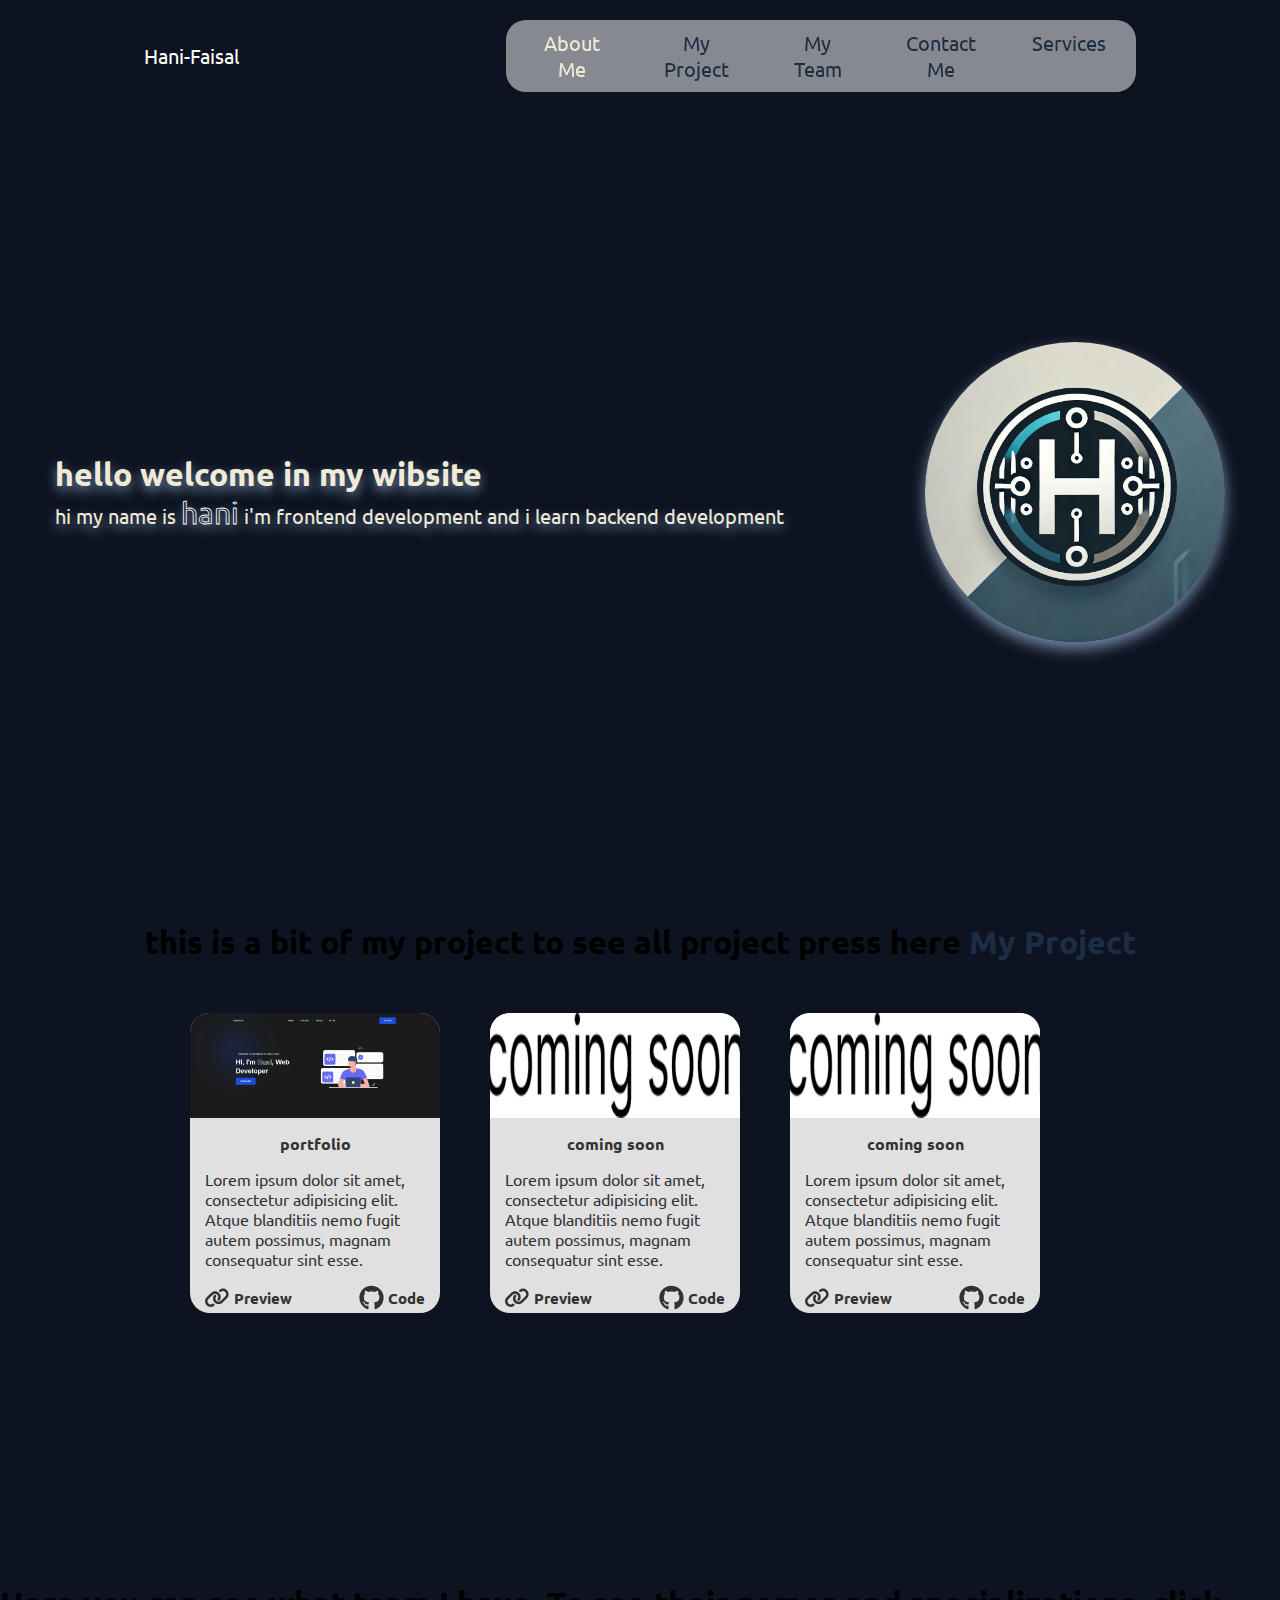
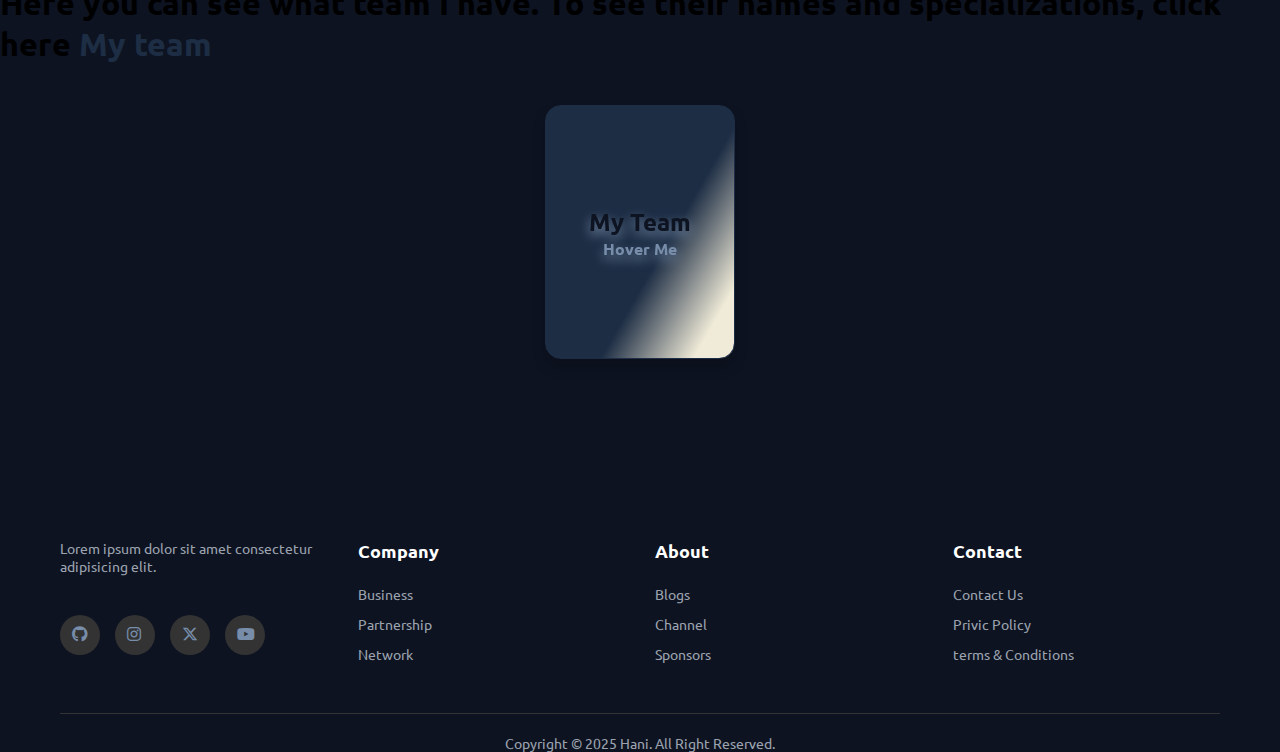
==== index.html @ 083daf41 "create the portfolio" ====
<!DOCTYPE html>
<html lang="en">

<head>
    <meta charset="UTF-8">
    <meta name="viewport" content="width=device-width, initial-scale=1.0">
    <link rel="stylesheet" href="style.css">
    <link rel="stylesheet" href="fontawesome-free-6.7.1-web/css/all.css">

    <title>Document</title>
</head>

<body>

    <header>
        <div class="logo">Hani-Faisal</div>
        <nav class="navbar">
            <ul>
                <li><a href="#" class="active">About Me</a></li>
                <li><a href="/nav_transition/My_Project/index1.html">My Project</a></li>
                <li><a href="/nav_transition/My_Team/index2.html">My Team</a></li>
                <li><a href="/nav_transition/Contact/index3.html">Contact Me</a></li>
                <li><a href="/nav_transition/Services,/index4.html">Services</a></li>
            </ul>
        </nav>
    </header>

    <main>
        <article>
            <img src="img/DALL·E 2024-12-28 17.52.22 - A sleek and modern circular logo that combines the letter 'H' with a minimalistic design representing development or technology. The logo should have .webp"
                alt="" class="my-logo">
            <div class="text">
                <h1>hello welcome in my wibsite</h1>
                <p> hi my name is <span>hani</span> i'm frontend development and i learn backend development</p>
            </div>
        </article>
    </main>

    <main>
        <div class="text_1">
            <h1>this is a bit of my project to see all project press here <a href="/nav_transition/My_Project/index1.html">My Project</a></h1>
        </div>

        <section class="my-project">
            <!-- card-1 -->
            <div class="card-3">
                <div class="card__img-3">
                    <img src="img/Untitled_resized.jpg" alt="">
                </div>
                <div class="card__descr-wrapper-3">
                    <p class="card__title-3">
                        coming soon
                    </p>
                    <p class="card__descr-3">
                        Lorem ipsum dolor sit amet, consectetur adipisicing elit. Atque blanditiis nemo fugit autem
                        possimus, magnam
                        consequatur sint esse.
                    </p>
                    <div class="card__links-3">
                        <div>
                            <svg xmlns="http://www.w3.org/2000/svg" viewBox="0 0 640 512" class="svg">&lt;<path
                                    d="M562.8 267.7c56.5-56.5 56.5-148 0-204.5c-50-50-128.8-56.5-186.3-15.4l-1.6 1.1c-14.4 10.3-17.7 30.3-7.4 44.6s30.3 17.7 44.6 7.4l1.6-1.1c32.1-22.9 76-19.3 103.8 8.6c31.5 31.5 31.5 82.5 0 114L405.3 334.8c-31.5 31.5-82.5 31.5-114 0c-27.9-27.9-31.5-71.8-8.6-103.8l1.1-1.6c10.3-14.4 6.9-34.4-7.4-44.6s-34.4-6.9-44.6 7.4l-1.1 1.6C189.5 251.2 196 330 246 380c56.5 56.5 148 56.5 204.5 0L562.8 267.7zM43.2 244.3c-56.5 56.5-56.5 148 0 204.5c50 50 128.8 56.5 186.3 15.4l1.6-1.1c14.4-10.3 17.7-30.3 7.4-44.6s-30.3-17.7-44.6-7.4l-1.6 1.1c-32.1 22.9-76 19.3-103.8-8.6C57 372 57 321 88.5 289.5L200.7 177.2c31.5-31.5 82.5-31.5 114 0c27.9 27.9 31.5 71.8 8.6 103.9l-1.1 1.6c-10.3 14.4-6.9 34.4 7.4 44.6s34.4 6.9 44.6-7.4l1.1-1.6C416.5 260.8 410 182 360 132c-56.5-56.5-148-56.5-204.5 0L43.2 244.3z">
                                </path></svg>
                            <a class="link" href="#">Preview</a>
                        </div>
                        <div>
                            <svg xmlns="http://www.w3.org/2000/svg" viewBox="0 0 496 512" class="svg">
                                <path
                                    d="M165.9 397.4c0 2-2.3 3.6-5.2 3.6-3.3.3-5.6-1.3-5.6-3.6 0-2 2.3-3.6 5.2-3.6 3-.3 5.6 1.3 5.6 3.6zm-31.1-4.5c-.7 2 1.3 4.3 4.3 4.9 2.6 1 5.6 0 6.2-2s-1.3-4.3-4.3-5.2c-2.6-.7-5.5.3-6.2 2.3zm44.2-1.7c-2.9.7-4.9 2.6-4.6 4.9.3 2 2.9 3.3 5.9 2.6 2.9-.7 4.9-2.6 4.6-4.6-.3-1.9-3-3.2-5.9-2.9zM244.8 8C106.1 8 0 113.3 0 252c0 110.9 69.8 205.8 169.5 239.2 12.8 2.3 17.3-5.6 17.3-12.1 0-6.2-.3-40.4-.3-61.4 0 0-70 15-84.7-29.8 0 0-11.4-29.1-27.8-36.6 0 0-22.9-15.7 1.6-15.4 0 0 24.9 2 38.6 25.8 21.9 38.6 58.6 27.5 72.9 20.9 2.3-16 8.8-27.1 16-33.7-55.9-6.2-112.3-14.3-112.3-110.5 0-27.5 7.6-41.3 23.6-58.9-2.6-6.5-11.1-33.3 2.6-67.9 20.9-6.5 69 27 69 27 20-5.6 41.5-8.5 62.8-8.5s42.8 2.9 62.8 8.5c0 0 48.1-33.6 69-27 13.7 34.7 5.2 61.4 2.6 67.9 16 17.7 25.8 31.5 25.8 58.9 0 96.5-58.9 104.2-114.8 110.5 9.2 7.9 17 22.9 17 46.4 0 33.7-.3 75.4-.3 83.6 0 6.5 4.6 14.4 17.3 12.1C428.2 457.8 496 362.9 496 252 496 113.3 383.5 8 244.8 8zM97.2 352.9c-1.3 1-1 3.3.7 5.2 1.6 1.6 3.9 2.3 5.2 1 1.3-1 1-3.3-.7-5.2-1.6-1.6-3.9-2.3-5.2-1zm-10.8-8.1c-.7 1.3.3 2.9 2.3 3.9 1.6 1 3.6.7 4.3-.7.7-1.3-.3-2.9-2.3-3.9-2-.6-3.6-.3-4.3.7zm32.4 35.6c-1.6 1.3-1 4.3 1.3 6.2 2.3 2.3 5.2 2.6 6.5 1 1.3-1.3.7-4.3-1.3-6.2-2.2-2.3-5.2-2.6-6.5-1zm-11.4-14.7c-1.6 1-1.6 3.6 0 5.9 1.6 2.3 4.3 3.3 5.6 2.3 1.6-1.3 1.6-3.9 0-6.2-1.4-2.3-4-3.3-5.6-2z">
                                </path>
                            </svg>
                            <a class="link" href="#">Code</a>
                        </div>
                    </div>
                </div>
            </div>

            <!-- card-2 -->
            <div class="card-3">
                <div class="card__img-3">
                    <img src="img/Untitled_resized.jpg" alt="">
                </div>
                <div class="card__descr-wrapper-3">
                    <p class="card__title-3">
                        coming soon
                    </p>
                    <p class="card__descr-3">
                        Lorem ipsum dolor sit amet, consectetur adipisicing elit. Atque blanditiis nemo fugit autem
                        possimus, magnam
                        consequatur sint esse.
                    </p>
                    <div class="card__links-3">
                        <div>
                            <svg xmlns="http://www.w3.org/2000/svg" viewBox="0 0 640 512" class="svg">&lt;<path
                                    d="M562.8 267.7c56.5-56.5 56.5-148 0-204.5c-50-50-128.8-56.5-186.3-15.4l-1.6 1.1c-14.4 10.3-17.7 30.3-7.4 44.6s30.3 17.7 44.6 7.4l1.6-1.1c32.1-22.9 76-19.3 103.8 8.6c31.5 31.5 31.5 82.5 0 114L405.3 334.8c-31.5 31.5-82.5 31.5-114 0c-27.9-27.9-31.5-71.8-8.6-103.8l1.1-1.6c10.3-14.4 6.9-34.4-7.4-44.6s-34.4-6.9-44.6 7.4l-1.1 1.6C189.5 251.2 196 330 246 380c56.5 56.5 148 56.5 204.5 0L562.8 267.7zM43.2 244.3c-56.5 56.5-56.5 148 0 204.5c50 50 128.8 56.5 186.3 15.4l1.6-1.1c14.4-10.3 17.7-30.3 7.4-44.6s-30.3-17.7-44.6-7.4l-1.6 1.1c-32.1 22.9-76 19.3-103.8-8.6C57 372 57 321 88.5 289.5L200.7 177.2c31.5-31.5 82.5-31.5 114 0c27.9 27.9 31.5 71.8 8.6 103.9l-1.1 1.6c-10.3 14.4-6.9 34.4 7.4 44.6s34.4 6.9 44.6-7.4l1.1-1.6C416.5 260.8 410 182 360 132c-56.5-56.5-148-56.5-204.5 0L43.2 244.3z">
                                </path></svg>
                            <a class="link" href="#">Preview</a>
                        </div>
                        <div>
                            <svg xmlns="http://www.w3.org/2000/svg" viewBox="0 0 496 512" class="svg">
                                <path
                                    d="M165.9 397.4c0 2-2.3 3.6-5.2 3.6-3.3.3-5.6-1.3-5.6-3.6 0-2 2.3-3.6 5.2-3.6 3-.3 5.6 1.3 5.6 3.6zm-31.1-4.5c-.7 2 1.3 4.3 4.3 4.9 2.6 1 5.6 0 6.2-2s-1.3-4.3-4.3-5.2c-2.6-.7-5.5.3-6.2 2.3zm44.2-1.7c-2.9.7-4.9 2.6-4.6 4.9.3 2 2.9 3.3 5.9 2.6 2.9-.7 4.9-2.6 4.6-4.6-.3-1.9-3-3.2-5.9-2.9zM244.8 8C106.1 8 0 113.3 0 252c0 110.9 69.8 205.8 169.5 239.2 12.8 2.3 17.3-5.6 17.3-12.1 0-6.2-.3-40.4-.3-61.4 0 0-70 15-84.7-29.8 0 0-11.4-29.1-27.8-36.6 0 0-22.9-15.7 1.6-15.4 0 0 24.9 2 38.6 25.8 21.9 38.6 58.6 27.5 72.9 20.9 2.3-16 8.8-27.1 16-33.7-55.9-6.2-112.3-14.3-112.3-110.5 0-27.5 7.6-41.3 23.6-58.9-2.6-6.5-11.1-33.3 2.6-67.9 20.9-6.5 69 27 69 27 20-5.6 41.5-8.5 62.8-8.5s42.8 2.9 62.8 8.5c0 0 48.1-33.6 69-27 13.7 34.7 5.2 61.4 2.6 67.9 16 17.7 25.8 31.5 25.8 58.9 0 96.5-58.9 104.2-114.8 110.5 9.2 7.9 17 22.9 17 46.4 0 33.7-.3 75.4-.3 83.6 0 6.5 4.6 14.4 17.3 12.1C428.2 457.8 496 362.9 496 252 496 113.3 383.5 8 244.8 8zM97.2 352.9c-1.3 1-1 3.3.7 5.2 1.6 1.6 3.9 2.3 5.2 1 1.3-1 1-3.3-.7-5.2-1.6-1.6-3.9-2.3-5.2-1zm-10.8-8.1c-.7 1.3.3 2.9 2.3 3.9 1.6 1 3.6.7 4.3-.7.7-1.3-.3-2.9-2.3-3.9-2-.6-3.6-.3-4.3.7zm32.4 35.6c-1.6 1.3-1 4.3 1.3 6.2 2.3 2.3 5.2 2.6 6.5 1 1.3-1.3.7-4.3-1.3-6.2-2.2-2.3-5.2-2.6-6.5-1zm-11.4-14.7c-1.6 1-1.6 3.6 0 5.9 1.6 2.3 4.3 3.3 5.6 2.3 1.6-1.3 1.6-3.9 0-6.2-1.4-2.3-4-3.3-5.6-2z">
                                </path>
                            </svg>
                            <a class="link" href="#">Code</a>
                        </div>
                    </div>
                </div>
            </div>

            <!-- card-3 -->
            <div class="card-3">
                <div class="card__img-3">
                    <img src="img/image1.png" alt="">
                </div>
                <div class="card__descr-wrapper-3">
                    <p class="card__title-3">
                        portfolio
                    </p>
                    <p class="card__descr-3">
                        Lorem ipsum dolor sit amet, consectetur adipisicing elit. Atque blanditiis nemo fugit autem
                        possimus, magnam
                        consequatur sint esse.
                    </p>
                    <div class="card__links-3">
                        <div>
                            <svg xmlns="http://www.w3.org/2000/svg" viewBox="0 0 640 512" class="svg">&lt;<path
                                    d="M562.8 267.7c56.5-56.5 56.5-148 0-204.5c-50-50-128.8-56.5-186.3-15.4l-1.6 1.1c-14.4 10.3-17.7 30.3-7.4 44.6s30.3 17.7 44.6 7.4l1.6-1.1c32.1-22.9 76-19.3 103.8 8.6c31.5 31.5 31.5 82.5 0 114L405.3 334.8c-31.5 31.5-82.5 31.5-114 0c-27.9-27.9-31.5-71.8-8.6-103.8l1.1-1.6c10.3-14.4 6.9-34.4-7.4-44.6s-34.4-6.9-44.6 7.4l-1.1 1.6C189.5 251.2 196 330 246 380c56.5 56.5 148 56.5 204.5 0L562.8 267.7zM43.2 244.3c-56.5 56.5-56.5 148 0 204.5c50 50 128.8 56.5 186.3 15.4l1.6-1.1c14.4-10.3 17.7-30.3 7.4-44.6s-30.3-17.7-44.6-7.4l-1.6 1.1c-32.1 22.9-76 19.3-103.8-8.6C57 372 57 321 88.5 289.5L200.7 177.2c31.5-31.5 82.5-31.5 114 0c27.9 27.9 31.5 71.8 8.6 103.9l-1.1 1.6c-10.3 14.4-6.9 34.4 7.4 44.6s34.4 6.9 44.6-7.4l1.1-1.6C416.5 260.8 410 182 360 132c-56.5-56.5-148-56.5-204.5 0L43.2 244.3z">
                                </path></svg>
                            <a class="link" href="https://hhi1.netlify.app" target="_blank">Preview</a>
                        </div>
                        <div>
                            <svg xmlns="http://www.w3.org/2000/svg" viewBox="0 0 496 512" class="svg">
                                <path
                                    d="M165.9 397.4c0 2-2.3 3.6-5.2 3.6-3.3.3-5.6-1.3-5.6-3.6 0-2 2.3-3.6 5.2-3.6 3-.3 5.6 1.3 5.6 3.6zm-31.1-4.5c-.7 2 1.3 4.3 4.3 4.9 2.6 1 5.6 0 6.2-2s-1.3-4.3-4.3-5.2c-2.6-.7-5.5.3-6.2 2.3zm44.2-1.7c-2.9.7-4.9 2.6-4.6 4.9.3 2 2.9 3.3 5.9 2.6 2.9-.7 4.9-2.6 4.6-4.6-.3-1.9-3-3.2-5.9-2.9zM244.8 8C106.1 8 0 113.3 0 252c0 110.9 69.8 205.8 169.5 239.2 12.8 2.3 17.3-5.6 17.3-12.1 0-6.2-.3-40.4-.3-61.4 0 0-70 15-84.7-29.8 0 0-11.4-29.1-27.8-36.6 0 0-22.9-15.7 1.6-15.4 0 0 24.9 2 38.6 25.8 21.9 38.6 58.6 27.5 72.9 20.9 2.3-16 8.8-27.1 16-33.7-55.9-6.2-112.3-14.3-112.3-110.5 0-27.5 7.6-41.3 23.6-58.9-2.6-6.5-11.1-33.3 2.6-67.9 20.9-6.5 69 27 69 27 20-5.6 41.5-8.5 62.8-8.5s42.8 2.9 62.8 8.5c0 0 48.1-33.6 69-27 13.7 34.7 5.2 61.4 2.6 67.9 16 17.7 25.8 31.5 25.8 58.9 0 96.5-58.9 104.2-114.8 110.5 9.2 7.9 17 22.9 17 46.4 0 33.7-.3 75.4-.3 83.6 0 6.5 4.6 14.4 17.3 12.1C428.2 457.8 496 362.9 496 252 496 113.3 383.5 8 244.8 8zM97.2 352.9c-1.3 1-1 3.3.7 5.2 1.6 1.6 3.9 2.3 5.2 1 1.3-1 1-3.3-.7-5.2-1.6-1.6-3.9-2.3-5.2-1zm-10.8-8.1c-.7 1.3.3 2.9 2.3 3.9 1.6 1 3.6.7 4.3-.7.7-1.3-.3-2.9-2.3-3.9-2-.6-3.6-.3-4.3.7zm32.4 35.6c-1.6 1.3-1 4.3 1.3 6.2 2.3 2.3 5.2 2.6 6.5 1 1.3-1.3.7-4.3-1.3-6.2-2.2-2.3-5.2-2.6-6.5-1zm-11.4-14.7c-1.6 1-1.6 3.6 0 5.9 1.6 2.3 4.3 3.3 5.6 2.3 1.6-1.3 1.6-3.9 0-6.2-1.4-2.3-4-3.3-5.6-2z">
                                </path>
                            </svg>
                            <a class="link" href="#">Code</a>
                        </div>
                    </div>
                </div>
            </div>
        </section>
    </main>

    <main>
        <div class="My-team">
            <h1>Here you can see what team I have. To see their names and specializations, click here <a href="/nav_transition/My_Team/index2.html">My team</a></h1>

            <!-- card-1 -->
            <div class="flip-card">
                <div class="flip-card-inner">
                    <div class="flip-card-front">
                        <p class="title">My Team</p>
                        <h4>Hover Me</h4>
                    </div>
                    <div class="flip-card-back">
                        <p class="title">Frontend 
                            Backend
                            Designer
                        </p>
                    </div>
                </div>
            </div>


        </div>
    </main>

    <!-- <footer>
        <section class="container">
            <span class="bulr"></span>
            <span class="bulr"></span>
            <div class="cloumn">
                <p>
                    Lorem ipsum dolor sit amet consectetur adipisicing elit.
                </p>
                <div class="socials">
                    <a href="#"><i class="fa-brands fa-instagram"></i></a>
                    <a href="#"><i class="fa-brands fa-x-twitter"></i></a>
                    <a href="#"><i class="fa-brands fa-youtube"></i></a>
                </div>
            </div>
            <div class="cloumn">
                <h4>Company</h4>
                <a href="#">Business</a>
                <a href="#">Partnership</a>
                <a href="#">Network</a>
            </div>
            
            <div class="cloumn">
                <h4>About</h4>
                <a href="#">Blogs</a>
                <a href="#">Channel</a>
                <a href="#">Sponsors</a>
            </div>
            
            <div class="cloumn">
                <h4>Contact</h4>
                <a href="#">Contact Us</a>
                <a href="#">Privic Policy</a>
                <a href="#">terms & Conditions</a>
            </div>
            </footer>
            
            <div class="copyright">
                Copyright © 2024 coming soon Channel. All Right Reserved.
            </div>
        </section>
    </footer> -->

        <footer class="footer">
            <div class="footer-container">
                <div class="footer-content">
                    <div class="footer-section">
                        <p class="lorem-text">Lorem ipsum dolor sit amet consectetur adipisicing elit.</p>
                        <div class="social-links">
                            <a href="https://github.com/hhi2" target="_blank" class="social-icon"><i class="fa-brands fa-github"></i></a>    <!-- Github -->
                            <a href="https://www.instagram.com/hhi54_"  target="_blank" class="social-icon"><i class="fa-brands fa-instagram"></i></a>    <!-- Instagram -->
                            <a href="#"  target="_blank" class="social-icon"><i class="fa-brands fa-x-twitter"></i></a>    <!-- X -->
                            <a href="#"  target="_blank" class="social-icon"><i class="fa-brands fa-youtube"></i></a>    <!-- Youtube -->
                        </div>
                    </div>
                    <div class="footer-section">
                        <h3 class="footer-heading">Company</h3>
                        <ul class="footer-links">
                            <li><a href="#">Business</a></li>
                            <li><a href="#">Partnership</a></li>
                            <li><a href="#">Network</a></li>
                        </ul>
                    </div>
                    <div class="footer-section">
                        <h3 class="footer-heading">About</h3>
                        <ul class="footer-links">
                            <li><a href="#">Blogs</a></li>
                            <li><a href="#">Channel</a></li>
                            <li><a href="#">Sponsors</a></li>
                        </ul>
                    </div>
                    <div class="footer-section">
                        <h3 class="footer-heading">Contact</h3>
                        <ul class="footer-links">
                            <li><a href="#">Contact Us</a></li>
                            <li><a href="#">Privic Policy</a></li>
                            <li><a href="#">terms & Conditions</a></li>
                        </ul>
                    </div>
                </div>
                <div class="copyright">
                    Copyright © 2025 Hani. All Right Reserved.
                </div>
            </div>
        </footer>




</body>

</html>
---- style.css ----
/* @import url("https://fonts.googleapis.com/css2?family=Ubuntu:wght@300;400;500;700&display=swap");

* {
  margin: 0;
  padding: 0;
  box-sizing: border-box;
  font-family: "Ubuntu", sans-serif;
}

body {
  background: #0d1321;
}

header {
  display: flex;
  align-items: center;
  justify-content: space-between;
  padding: 20px 150px;
}

header .logo {
  margin-right: auto;
  font-size: 20px;
  color: #fff;
}

.navbar {
  display: flex;
  align-items: center;
  justify-content: space-between;
  background: #0d1321;
  padding: 10px 30px;
  width: 50%;
  margin-right: 350px;
  border-radius: 20px;
  box-shadow: 0 4px 10px rgba(240, 235, 216, 1);
}

header .navbar {
  display: flex;
  justify-content: center;
  right: 20px;
}

header .navbar ul {
  display: flex;
  list-style: none; 
  padding: 0;
  gap: 50px;
  font-size: 20px;
}

header .navbar ul li {
  text-align: center;
}

header .navbar ul li a {
  color: #1d2d44;
  text-decoration: none;
  transition: all 0.5s ease;
}

header .navbar ul li a:hover {
  color: #f0ebd8;
  transition: all 0.6s ease;
}

header .navbar ul li a.active {
  color: #f0ebd8;
}

main header {
  display: flex;
  flex-direction: column;
}

.my-logo {
  width: 300px;
  border-radius: 600px;
  margin-left: 900px;
  box-shadow: 0px 7px 15px #778da9;
  margin-top: 150px;
  transition: all 0.9s ease;
}

main header .text {
  margin-right: 900px;
  position: relative;
  bottom: 150px;
  text-shadow: 0px 5px 12px #778da9;
  display: flex;
  flex-direction: column;
  font-size: 20px;
  font-weight: 600;
}

main header h1 {
  color: #f0ebd8;
  transition: all 0.9s ease;
}

main header p {
  font-size: 20px;
  color: #f0ebd8;
}

.text_1{
    
}

main header span {
  -webkit-text-fill-color: transparent; 
  -webkit-text-stroke: 1px #fff; 
  font-size: 30px;
}

main section {
    display: flex;
    justify-content: center;
    
}


.card {
  --font-color: #323232;
  --bg-color: #e0e0e0;
  width: 250px;
  height: 350px;
  border-radius: 20px;
  background: var(--bg-color);
  display: flex;
  flex-direction: column;
  transition: 0.4s;
  position: relative;
}

.card:hover {
  transform: scale(1.02);
}

.card__img {
  width: 100%;
  height: 100%;
  object-fit: cover;
  border-radius: 20px 20px 0 0;
  background-color: blueviolet;
}

.card__descr-wrapper {
  padding: 15px;
  display: grid;
}

.card__title {
  color: var(--font-color);
  text-align: center;
  margin-bottom: 15px;
  font-weight: 900;
  font-size: 16px;
}

.card__descr {
  color: var(--font-color);
}

.svg {
  width: 25px;
  height: 25px;
  transform: translateY(25%);
  fill: var(--font-color);
}

.card__links {
  margin-top: 10px;
  display: flex;
  justify-content: space-between;
  align-self: flex-end;
}

.card__links .link {
  color: var(--font-color);
  font-weight: 600;
  font-size: 15px;
  text-decoration: none;
}

.card__links .link:hover {
  text-decoration: underline;
}
  */

@import url("https://fonts.googleapis.com/css2?family=Ubuntu:wght@300;400;500;700&display=swap");

* {
  margin: 0;
  padding: 0;
  box-sizing: border-box;
  font-family: "Ubuntu", sans-serif;
}

body {
  margin: 0;
  padding: 0;
  background: #0d1321;
}

header {
  display: flex;
  align-items: center;
  justify-content: space-around;
  flex-direction: row;
  padding: 20px 10px;
  margin-bottom: 230px;
}

header .logo {
  font-size: 20px;
  color: #fff;
}

.navbar {
  display: flex;
  align-items: center;
  justify-content: space-between;
  /* background: #0d1321; */
  padding: 10px 30px;
  width: 50%;
  border-radius: 20px;
  background-color: rgba(255, 255, 255, 0.5);
  backdrop-filter: blur(20px);
}

header .navbar {
  display: flex;
  justify-content: center;
  right: 20px;
}

header .navbar {
  display: flex;
  justify-content: center;
  right: 20px;
}

header .navbar ul {
  display: flex;
  list-style: none; /* for delete the (.) */
  padding: 0;
  gap: 50px;
  font-size: 20px;
}

header .navbar ul li {
  text-align: center;
}

header .navbar ul li a {
  color: #1d2d44;
  text-decoration: none;
  transition: all 0.5s ease;
}

header .navbar ul li a:hover {
  color: #f0ebd8;
  transition: all 0.6s ease;
}

header .navbar ul li a.active {
  color: #f0ebd8;
}

main article {
  display: flex;
  flex-direction: row-reverse;
  justify-content: space-around;
  margin-top: 50px;
  margin-bottom: 280px;
}

.my-logo {
  width: 300px;
  border-radius: 50%;
  box-shadow: 0px 7px 15px #778da9;
  transition: all 0.9s ease;
}

main article .text {
  display: flex;
  flex-direction: column;
  text-shadow: 0px 5px 12px #778da9;
  justify-content: center;
  padding-right: 30px;
}

main article h1 {
  color: #f0ebd8;
  transition: all 0.9s ease;
}

main article p {
  font-size: 20px;
  color: #f0ebd8;
}

main article span {
  -webkit-text-fill-color: transparent; /*عشان يخلي الكلمة شفافة*/
  -webkit-text-stroke: 0.8px #fff; /*عشان يحط اطار حول الكلمة*/
  font-size: 30px;
}

.text_1 {
  margin-bottom: 50px;
  text-align: center;
}

.my-project {
  width: 100%;
  height: 100%;
  display: flex;
  flex-direction: row-reverse;
  justify-content: center;
  margin-bottom: 200px;
}

/* From Uiverse.io by andrew-demchenk0 */
.card {
  margin-right: 50px;
  --font-color: #323232;
  --bg-color: #e0e0e0;
  width: 250px;
  height: 300px;
  border-radius: 20px;
  background: var(--bg-color);
  display: flex;
  flex-direction: column;
  transition: 0.4s;
  position: relative;
}

.card:hover {
  transform: scale(1.02);
}

.card__img {
  width: 100%;
  height: 100%;
  object-fit: cover;
  border-radius: 20px 20px 0 0;
  background-color: blueviolet;
}

.card__descr-wrapper {
  padding: 15px;
  display: grid;
}

.card__title {
  color: var(--font-color);
  text-align: center;
  margin-bottom: 15px;
  font-weight: 900;
  font-size: 16px;
}

.card__descr {
  color: var(--font-color);
}

.svg {
  width: 25px;
  height: 25px;
  transform: translateY(25%);
  fill: var(--font-color);
}

.card__links {
  margin-top: 10px;
  display: flex;
  justify-content: space-between;
  align-self: flex-end;
}

.card__links .link {
  color: var(--font-color);
  font-weight: 600;
  font-size: 15px;
  text-decoration: none;
}

.card__links .link:hover {
  text-decoration: underline;
}

.card-3 {
  margin-right: 50px;
  --font-color: #323232;
  --bg-color: #e0e0e0;
  width: 250px;
  height: 300px;
  border-radius: 20px;
  background: var(--bg-color);
  display: flex;
  flex-direction: column;
  transition: 0.4s;
  position: relative;
}

.card-3:hover {
  transform: scale(1.02);
}

.card__img-3 img {
  width: 100%;
  height: 100%;
  object-fit: cover;
  border-radius: 20px 20px 0 0;
  background-color: blueviolet;
}

.card__descr-wrapper-3 {
  padding: 15px;
  display: grid;
}

.card__title-3 {
  color: var(--font-color);
  text-align: center;
  margin-bottom: 15px;
  font-weight: 900;
  font-size: 16px;
}

.card__descr-3 {
  color: var(--font-color);
}

.svg {
  width: 25px;
  height: 25px;
  transform: translateY(25%);
  fill: var(--font-color);
}

.card__links-3 {
  margin-top: 10px;
  display: flex;
  justify-content: space-between;
  align-self: flex-end;
}

.card__links-3 .link {
  color: var(--font-color);
  font-weight: 600;
  font-size: 15px;
  text-decoration: none;
}

.card__links-3 .link:hover {
  text-decoration: underline;
}

main .text_1 a {
  text-decoration: none;
  color: #1d2d44;
  transition: all 0.5s ease;
}

main .text_1 a:hover {
  color: #e0e0e0;
  transition: all 0.6s ease;
}

/* card_my_team */

.flip-card {
  background-color: transparent;
  width: 190px;
  height: 254px;
  perspective: 1000px;
  font-family: sans-serif;
}

.title {
  font-size: 1.5em;
  font-weight: 900;
  text-align: center;
  margin: 0;
}

.flip-card-inner {
  position: relative;
  width: 100%;
  height: 100%;
  text-align: center;
  transition: transform 0.8s;
  transform-style: preserve-3d;
}

.flip-card:hover .flip-card-inner {
  transform: rotateY(180deg);
}

.flip-card-front,
.flip-card-back {
  box-shadow: 0 8px 14px 0 rgba(0, 0, 0, 0.2);
  position: absolute;
  display: flex;
  flex-direction: column;
  justify-content: center;
  width: 100%;
  height: 100%;
  -webkit-backface-visibility: hidden;
  backface-visibility: hidden;
  border: 1px solid #1d2d47;
  border-radius: 1rem;
}

.flip-card-front {
  background: linear-gradient(
    120deg,
    #1d2d44 60%,
    #f0ebd8 88%,
    40%,
    #f0ebd8 48%
  );
  color: #0d1321;
  text-shadow: 0px 5px 12px #778da9;
}

.flip-card-front h4 {
  color: #778da9;
}

.flip-card-back {
  background: linear-gradient(120deg, #1d2d44 50%, #f0ebd8 88%, #f0ebd8 78%);
  color: #0d1321;
  text-shadow: 0px 5px 12px #778da9;
  transform: rotateY(180deg);
}

main .My-team {
  display: flex;
  flex-direction: column;
  justify-content: center;
  align-items: center;
}

main .My-team h1 {
  margin-top: 70px;
}

main .My-team a {
  text-decoration: none;
  color: #1d2d44;
  transition: all 0.5s ease;
}

main .My-team a:hover{
    color: #e0e0e0;
  transition: all 0.6s ease;
}

main .My-team .flip-card {
  margin-top: 40px;
}

.footer {
  margin-top: 180px;
  color: #ffffff;
}
.footer-container {
  max-width: 1200px;
  margin: 0 auto;
  padding: 0 20px;
}

.footer-content {
  display: grid;
  grid-template-columns: repeat(4, 1fr);
  gap: 30px;
  margin-bottom: 40px;
}

.footer-section {
  display: flex;
  flex-direction: column;
}

.footer-heading {
  font-size: 18px;
  margin-bottom: 20px;
  color: #ffffff;
}

.footer-links {
  list-style: none;
  padding: 0;
  margin: 0;
}

.footer-links li {
  margin-bottom: 10px;
}

.footer-links a {
  color: #9ca3af;
  text-decoration: none;
  font-size: 14px;
  transition: color 0.3s;
}

.footer-links a:hover {
  color: #ffffff;
}

.social-links {
  display: flex;
  gap: 15px;
  margin-top: 20px;
}

.social-icon {
  width: 40px;
  height: 40px;
  text-decoration: none;
  border-radius: 50%;
  background-color: #333;
  display: flex;
  align-items: center;
  justify-content: center;
  transition: background-color 0.3s;
}

.social-icon:hover {
  background-color: #444;
}

.social-icon i {
  width: 17px;
  height: 19px;
  color: #778da9;

}

.social-links .social-icon a {
  text-decoration: none;
}

.copyright {
  text-align: center;
  padding-top: 20px;
  border-top: 1px solid #333;
  color: #9ca3af;
  font-size: 14px;
}

.lorem-text {
  color: #9ca3af;
  font-size: 14px;
  margin-bottom: 20px;
  max-width: 300px;
}

/* .copyright{
    max-width: 1200px;
    margin: auto;
    padding: 1rem;
    color: #fff;
    font-size: 0.8rem;
    text-align: center;
} */
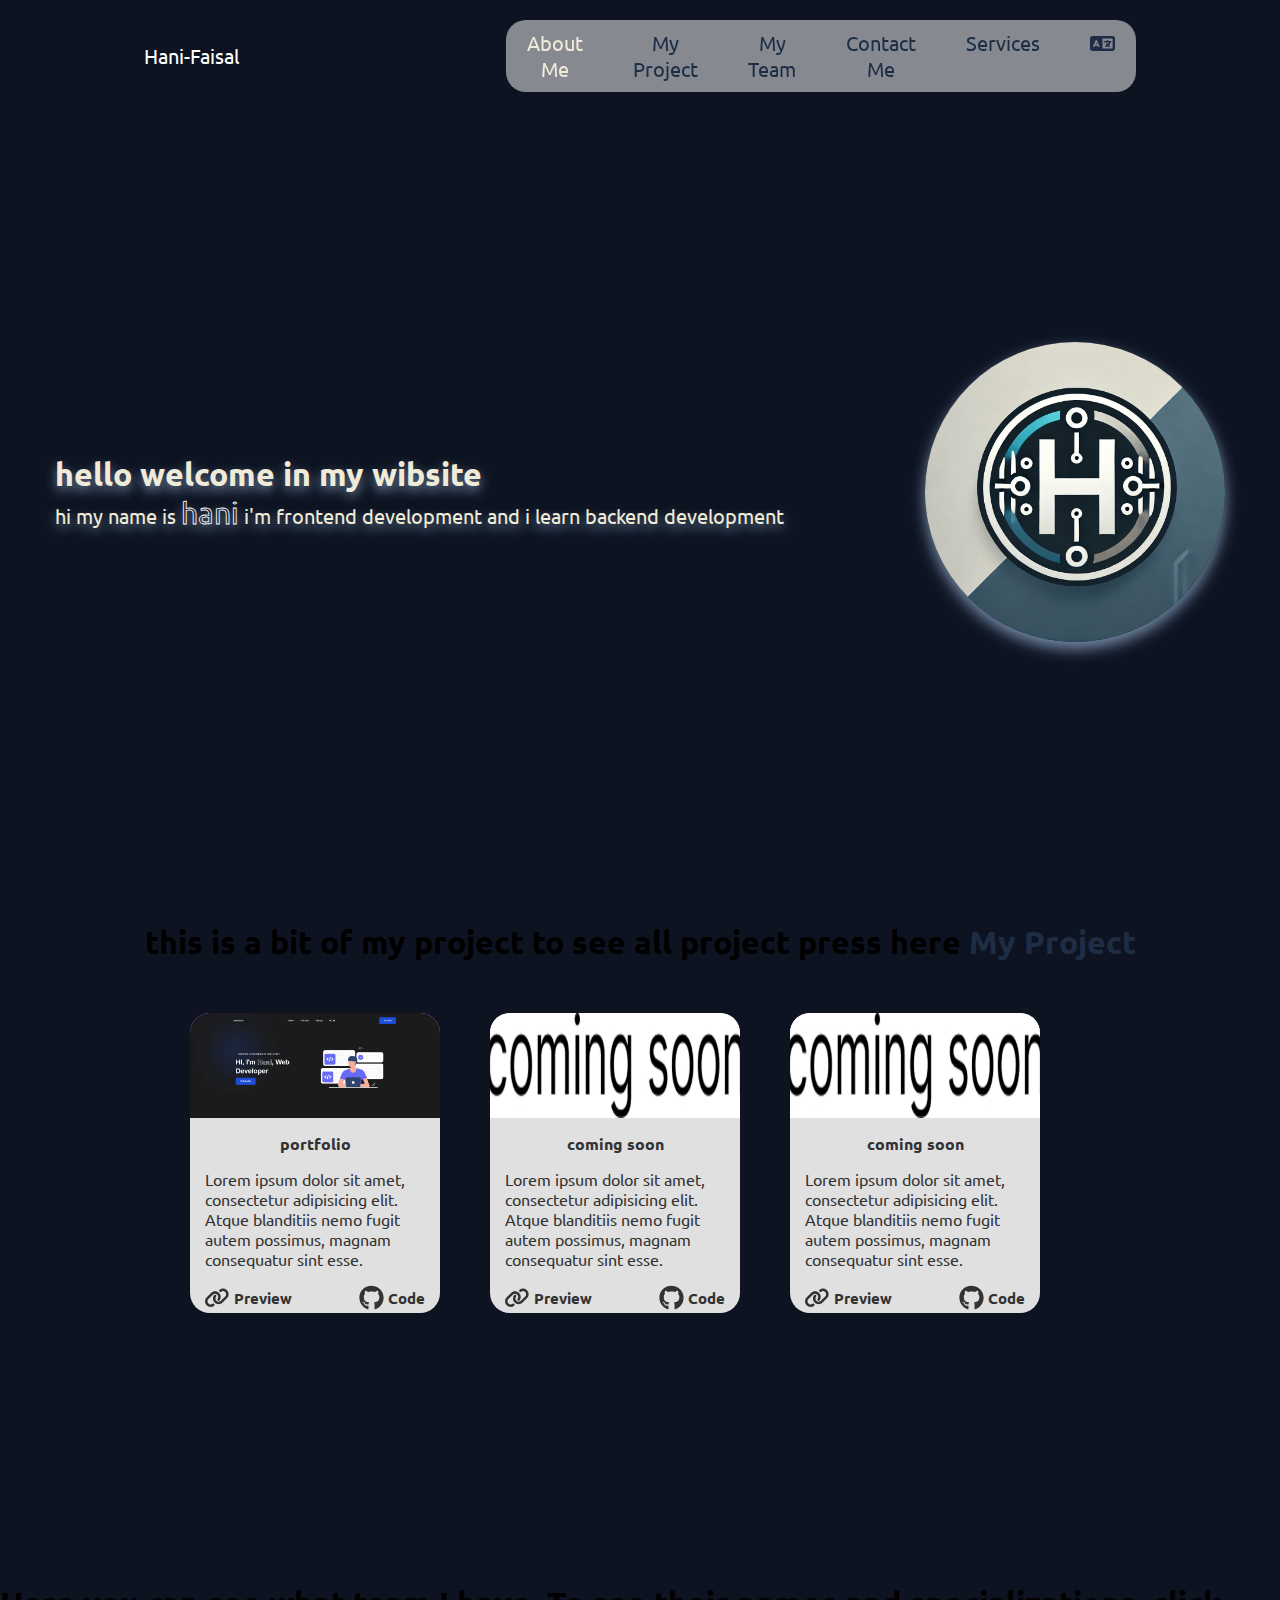
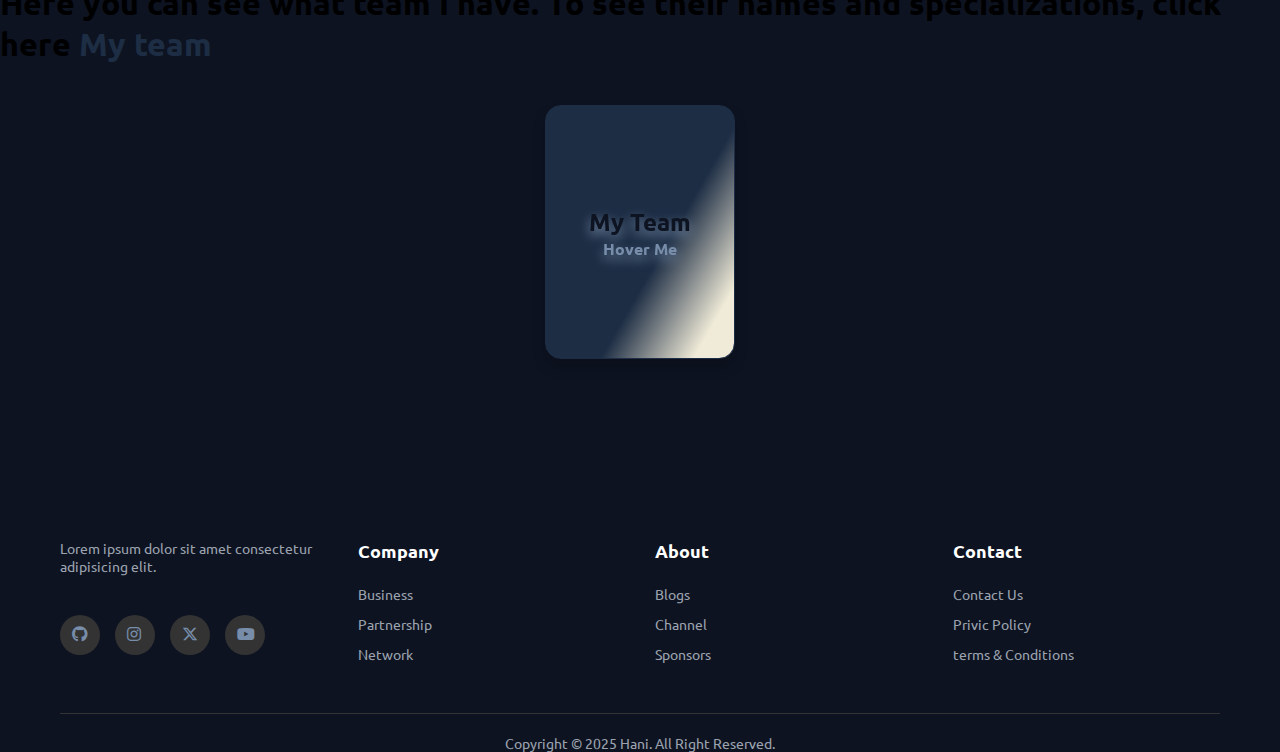
==== commit ed424ae9: "add button translate" ====
--- a/index.html
+++ b/index.html
@@ -21,6 +21,7 @@
                 <li><a href="/nav_transition/My_Team/index2.html">My Team</a></li>
                 <li><a href="/nav_transition/Contact/index3.html">Contact Me</a></li>
                 <li><a href="/nav_transition/Services,/index4.html">Services</a></li>
+                <li><button id="change-lang"><i class="fa-solid fa-language"></i></button></li>
             </ul>
         </nav>
     </header>
@@ -30,8 +31,8 @@
             <img src="img/DALL·E 2024-12-28 17.52.22 - A sleek and modern circular logo that combines the letter 'H' with a minimalistic design representing development or technology. The logo should have .webp"
                 alt="" class="my-logo">
             <div class="text">
-                <h1>hello welcome in my wibsite</h1>
-                <p> hi my name is <span>hani</span> i'm frontend development and i learn backend development</p>
+                <h1 id="title">hello welcome in my wibsite</h1>
+                <p id="content"> hi my name is <span>hani</span> i'm frontend development and i learn backend development</p>
             </div>
         </article>
     </main>
@@ -166,49 +167,6 @@
 
         </div>
     </main>
-
-    <!-- <footer>
-        <section class="container">
-            <span class="bulr"></span>
-            <span class="bulr"></span>
-            <div class="cloumn">
-                <p>
-                    Lorem ipsum dolor sit amet consectetur adipisicing elit.
-                </p>
-                <div class="socials">
-                    <a href="#"><i class="fa-brands fa-instagram"></i></a>
-                    <a href="#"><i class="fa-brands fa-x-twitter"></i></a>
-                    <a href="#"><i class="fa-brands fa-youtube"></i></a>
-                </div>
-            </div>
-            <div class="cloumn">
-                <h4>Company</h4>
-                <a href="#">Business</a>
-                <a href="#">Partnership</a>
-                <a href="#">Network</a>
-            </div>
-            
-            <div class="cloumn">
-                <h4>About</h4>
-                <a href="#">Blogs</a>
-                <a href="#">Channel</a>
-                <a href="#">Sponsors</a>
-            </div>
-            
-            <div class="cloumn">
-                <h4>Contact</h4>
-                <a href="#">Contact Us</a>
-                <a href="#">Privic Policy</a>
-                <a href="#">terms & Conditions</a>
-            </div>
-            </footer>
-            
-            <div class="copyright">
-                Copyright © 2024 coming soon Channel. All Right Reserved.
-            </div>
-        </section>
-    </footer> -->
-
         <footer class="footer">
             <div class="footer-container">
                 <div class="footer-content">
@@ -252,7 +210,7 @@
             </div>
         </footer>
 
-
+<script src="script.js"></script>
 
 
 </body>
--- a/style.css
+++ b/style.css
@@ -1,194 +1,3 @@
-/* @import url("https://fonts.googleapis.com/css2?family=Ubuntu:wght@300;400;500;700&display=swap");
-
-* {
-  margin: 0;
-  padding: 0;
-  box-sizing: border-box;
-  font-family: "Ubuntu", sans-serif;
-}
-
-body {
-  background: #0d1321;
-}
-
-header {
-  display: flex;
-  align-items: center;
-  justify-content: space-between;
-  padding: 20px 150px;
-}
-
-header .logo {
-  margin-right: auto;
-  font-size: 20px;
-  color: #fff;
-}
-
-.navbar {
-  display: flex;
-  align-items: center;
-  justify-content: space-between;
-  background: #0d1321;
-  padding: 10px 30px;
-  width: 50%;
-  margin-right: 350px;
-  border-radius: 20px;
-  box-shadow: 0 4px 10px rgba(240, 235, 216, 1);
-}
-
-header .navbar {
-  display: flex;
-  justify-content: center;
-  right: 20px;
-}
-
-header .navbar ul {
-  display: flex;
-  list-style: none; 
-  padding: 0;
-  gap: 50px;
-  font-size: 20px;
-}
-
-header .navbar ul li {
-  text-align: center;
-}
-
-header .navbar ul li a {
-  color: #1d2d44;
-  text-decoration: none;
-  transition: all 0.5s ease;
-}
-
-header .navbar ul li a:hover {
-  color: #f0ebd8;
-  transition: all 0.6s ease;
-}
-
-header .navbar ul li a.active {
-  color: #f0ebd8;
-}
-
-main header {
-  display: flex;
-  flex-direction: column;
-}
-
-.my-logo {
-  width: 300px;
-  border-radius: 600px;
-  margin-left: 900px;
-  box-shadow: 0px 7px 15px #778da9;
-  margin-top: 150px;
-  transition: all 0.9s ease;
-}
-
-main header .text {
-  margin-right: 900px;
-  position: relative;
-  bottom: 150px;
-  text-shadow: 0px 5px 12px #778da9;
-  display: flex;
-  flex-direction: column;
-  font-size: 20px;
-  font-weight: 600;
-}
-
-main header h1 {
-  color: #f0ebd8;
-  transition: all 0.9s ease;
-}
-
-main header p {
-  font-size: 20px;
-  color: #f0ebd8;
-}
-
-.text_1{
-    
-}
-
-main header span {
-  -webkit-text-fill-color: transparent; 
-  -webkit-text-stroke: 1px #fff; 
-  font-size: 30px;
-}
-
-main section {
-    display: flex;
-    justify-content: center;
-    
-}
-
-
-.card {
-  --font-color: #323232;
-  --bg-color: #e0e0e0;
-  width: 250px;
-  height: 350px;
-  border-radius: 20px;
-  background: var(--bg-color);
-  display: flex;
-  flex-direction: column;
-  transition: 0.4s;
-  position: relative;
-}
-
-.card:hover {
-  transform: scale(1.02);
-}
-
-.card__img {
-  width: 100%;
-  height: 100%;
-  object-fit: cover;
-  border-radius: 20px 20px 0 0;
-  background-color: blueviolet;
-}
-
-.card__descr-wrapper {
-  padding: 15px;
-  display: grid;
-}
-
-.card__title {
-  color: var(--font-color);
-  text-align: center;
-  margin-bottom: 15px;
-  font-weight: 900;
-  font-size: 16px;
-}
-
-.card__descr {
-  color: var(--font-color);
-}
-
-.svg {
-  width: 25px;
-  height: 25px;
-  transform: translateY(25%);
-  fill: var(--font-color);
-}
-
-.card__links {
-  margin-top: 10px;
-  display: flex;
-  justify-content: space-between;
-  align-self: flex-end;
-}
-
-.card__links .link {
-  color: var(--font-color);
-  font-weight: 600;
-  font-size: 15px;
-  text-decoration: none;
-}
-
-.card__links .link:hover {
-  text-decoration: underline;
-}
-  */
-
 @import url("https://fonts.googleapis.com/css2?family=Ubuntu:wght@300;400;500;700&display=swap");
 
 * {
@@ -267,6 +76,21 @@
 
 header .navbar ul li a.active {
   color: #f0ebd8;
+}
+
+header .navbar ul li button{
+  color: #1d2d47;
+  font-size: 20px;
+  transition: all 0.5s ease;
+  background-color: transparent;
+  border: none;
+}
+
+header .navbar ul li button:hover{
+  color: #f0ebd8;
+  transition: all 0.6s ease;
+  background-color: transparent;
+  border: none;
 }
 
 main article {
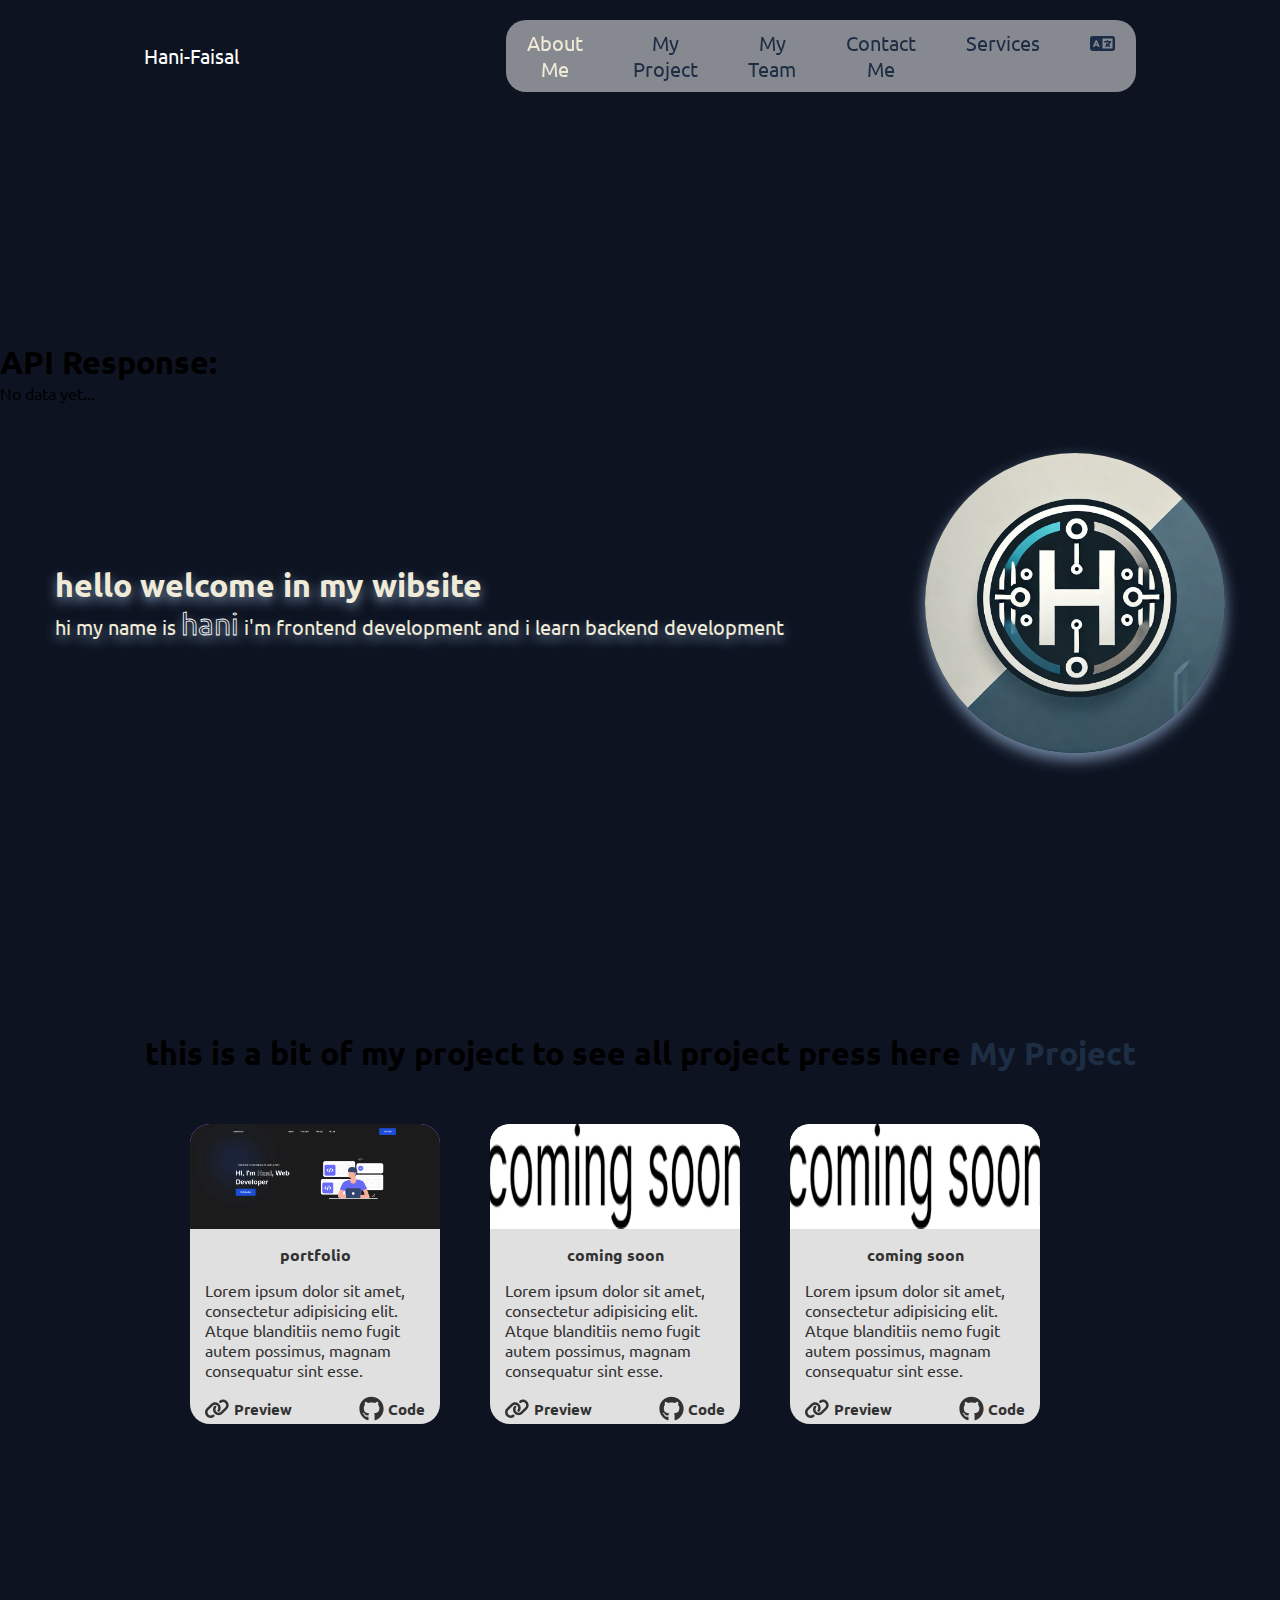
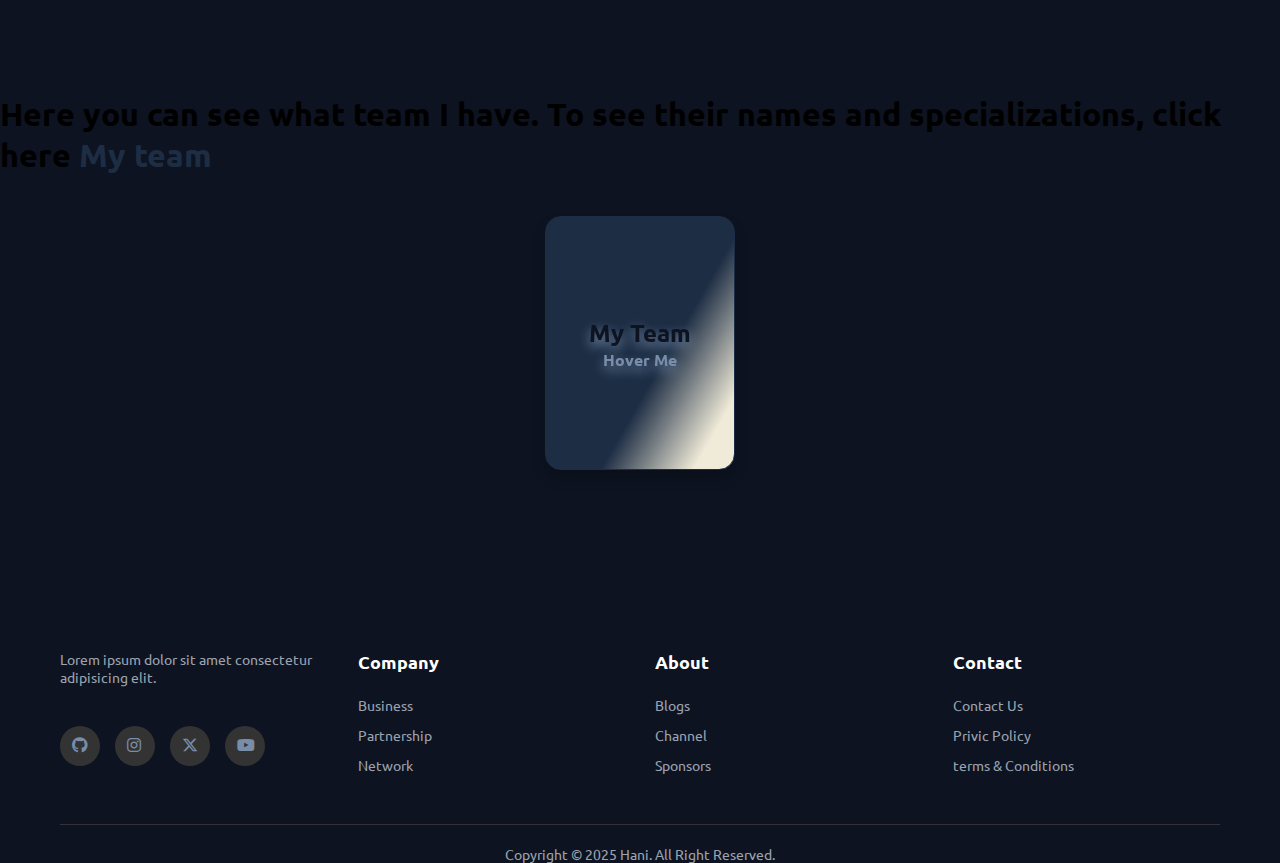
==== commit a7816aaf: "we don't want file java script and we don't want add button make a website translate" ====
--- a/index.html
+++ b/index.html
@@ -25,21 +25,24 @@
             </ul>
         </nav>
     </header>
-
+    <h1>API Response:</h1>
+    <pre id="response">No data yet...</pre>
     <main>
         <article>
             <img src="img/DALL·E 2024-12-28 17.52.22 - A sleek and modern circular logo that combines the letter 'H' with a minimalistic design representing development or technology. The logo should have .webp"
                 alt="" class="my-logo">
             <div class="text">
                 <h1 id="title">hello welcome in my wibsite</h1>
-                <p id="content"> hi my name is <span>hani</span> i'm frontend development and i learn backend development</p>
+                <p id="content"> hi my name is <span>hani</span> i'm frontend development and i learn backend
+                    development</p>
             </div>
         </article>
     </main>
 
     <main>
         <div class="text_1">
-            <h1>this is a bit of my project to see all project press here <a href="/nav_transition/My_Project/index1.html">My Project</a></h1>
+            <h1>this is a bit of my project to see all project press here <a
+                    href="/nav_transition/My_Project/index1.html">My Project</a></h1>
         </div>
 
         <section class="my-project">
@@ -146,7 +149,8 @@
 
     <main>
         <div class="My-team">
-            <h1>Here you can see what team I have. To see their names and specializations, click here <a href="/nav_transition/My_Team/index2.html">My team</a></h1>
+            <h1>Here you can see what team I have. To see their names and specializations, click here <a
+                    href="/nav_transition/My_Team/index2.html">My team</a></h1>
 
             <!-- card-1 -->
             <div class="flip-card">
@@ -156,7 +160,7 @@
                         <h4>Hover Me</h4>
                     </div>
                     <div class="flip-card-back">
-                        <p class="title">Frontend 
+                        <p class="title">Frontend
                             Backend
                             Designer
                         </p>
@@ -167,52 +171,50 @@
 
         </div>
     </main>
-        <footer class="footer">
-            <div class="footer-container">
-                <div class="footer-content">
-                    <div class="footer-section">
-                        <p class="lorem-text">Lorem ipsum dolor sit amet consectetur adipisicing elit.</p>
-                        <div class="social-links">
-                            <a href="https://github.com/hhi2" target="_blank" class="social-icon"><i class="fa-brands fa-github"></i></a>    <!-- Github -->
-                            <a href="https://www.instagram.com/hhi54_"  target="_blank" class="social-icon"><i class="fa-brands fa-instagram"></i></a>    <!-- Instagram -->
-                            <a href="#"  target="_blank" class="social-icon"><i class="fa-brands fa-x-twitter"></i></a>    <!-- X -->
-                            <a href="#"  target="_blank" class="social-icon"><i class="fa-brands fa-youtube"></i></a>    <!-- Youtube -->
-                        </div>
-                    </div>
-                    <div class="footer-section">
-                        <h3 class="footer-heading">Company</h3>
-                        <ul class="footer-links">
-                            <li><a href="#">Business</a></li>
-                            <li><a href="#">Partnership</a></li>
-                            <li><a href="#">Network</a></li>
-                        </ul>
-                    </div>
-                    <div class="footer-section">
-                        <h3 class="footer-heading">About</h3>
-                        <ul class="footer-links">
-                            <li><a href="#">Blogs</a></li>
-                            <li><a href="#">Channel</a></li>
-                            <li><a href="#">Sponsors</a></li>
-                        </ul>
-                    </div>
-                    <div class="footer-section">
-                        <h3 class="footer-heading">Contact</h3>
-                        <ul class="footer-links">
-                            <li><a href="#">Contact Us</a></li>
-                            <li><a href="#">Privic Policy</a></li>
-                            <li><a href="#">terms & Conditions</a></li>
-                        </ul>
-                    </div>
-                </div>
-                <div class="copyright">
-                    Copyright © 2025 Hani. All Right Reserved.
-                </div>
-            </div>
-        </footer>
-
-<script src="script.js"></script>
-
-
-</body>
-
-</html>+    <footer class="footer">
+        <div class="footer-container">
+            <div class="footer-content">
+                <div class="footer-section">
+                    <p class="lorem-text">Lorem ipsum dolor sit amet consectetur adipisicing elit.</p>
+                    <div class="social-links">
+                        <a href="https://github.com/hhi2" target="_blank" class="social-icon"><i
+                                class="fa-brands fa-github"></i></a> <!-- Github -->
+                        <a href="https://www.instagram.com/hhi54_" target="_blank" class="social-icon"><i
+                                class="fa-brands fa-instagram"></i></a> <!-- Instagram -->
+                        <a href="#" target="_blank" class="social-icon"><i class="fa-brands fa-x-twitter"></i></a>
+                        <!-- X -->
+                        <a href="#" target="_blank" class="social-icon"><i class="fa-brands fa-youtube"></i></a>
+                        <!-- Youtube -->
+                    </div>
+                </div>
+                <div class="footer-section">
+                    <h3 class="footer-heading">Company</h3>
+                    <ul class="footer-links">
+                        <li><a href="#">Business</a></li>
+                        <li><a href="#">Partnership</a></li>
+                        <li><a href="#">Network</a></li>
+                    </ul>
+                </div>
+                <div class="footer-section">
+                    <h3 class="footer-heading">About</h3>
+                    <ul class="footer-links">
+                        <li><a href="#">Blogs</a></li>
+                        <li><a href="#">Channel</a></li>
+                        <li><a href="#">Sponsors</a></li>
+                    </ul>
+                </div>
+                <div class="footer-section">
+                    <h3 class="footer-heading">Contact</h3>
+                    <ul class="footer-links">
+                        <li><a href="#">Contact Us</a></li>
+                        <li><a href="#">Privic Policy</a></li>
+                        <li><a href="#">terms & Conditions</a></li>
+                    </ul>
+                </div>
+            </div>
+            <div class="copyright">
+                Copyright © 2025 Hani. All Right Reserved.
+            </div>
+        </div>
+    </footer>
+</body>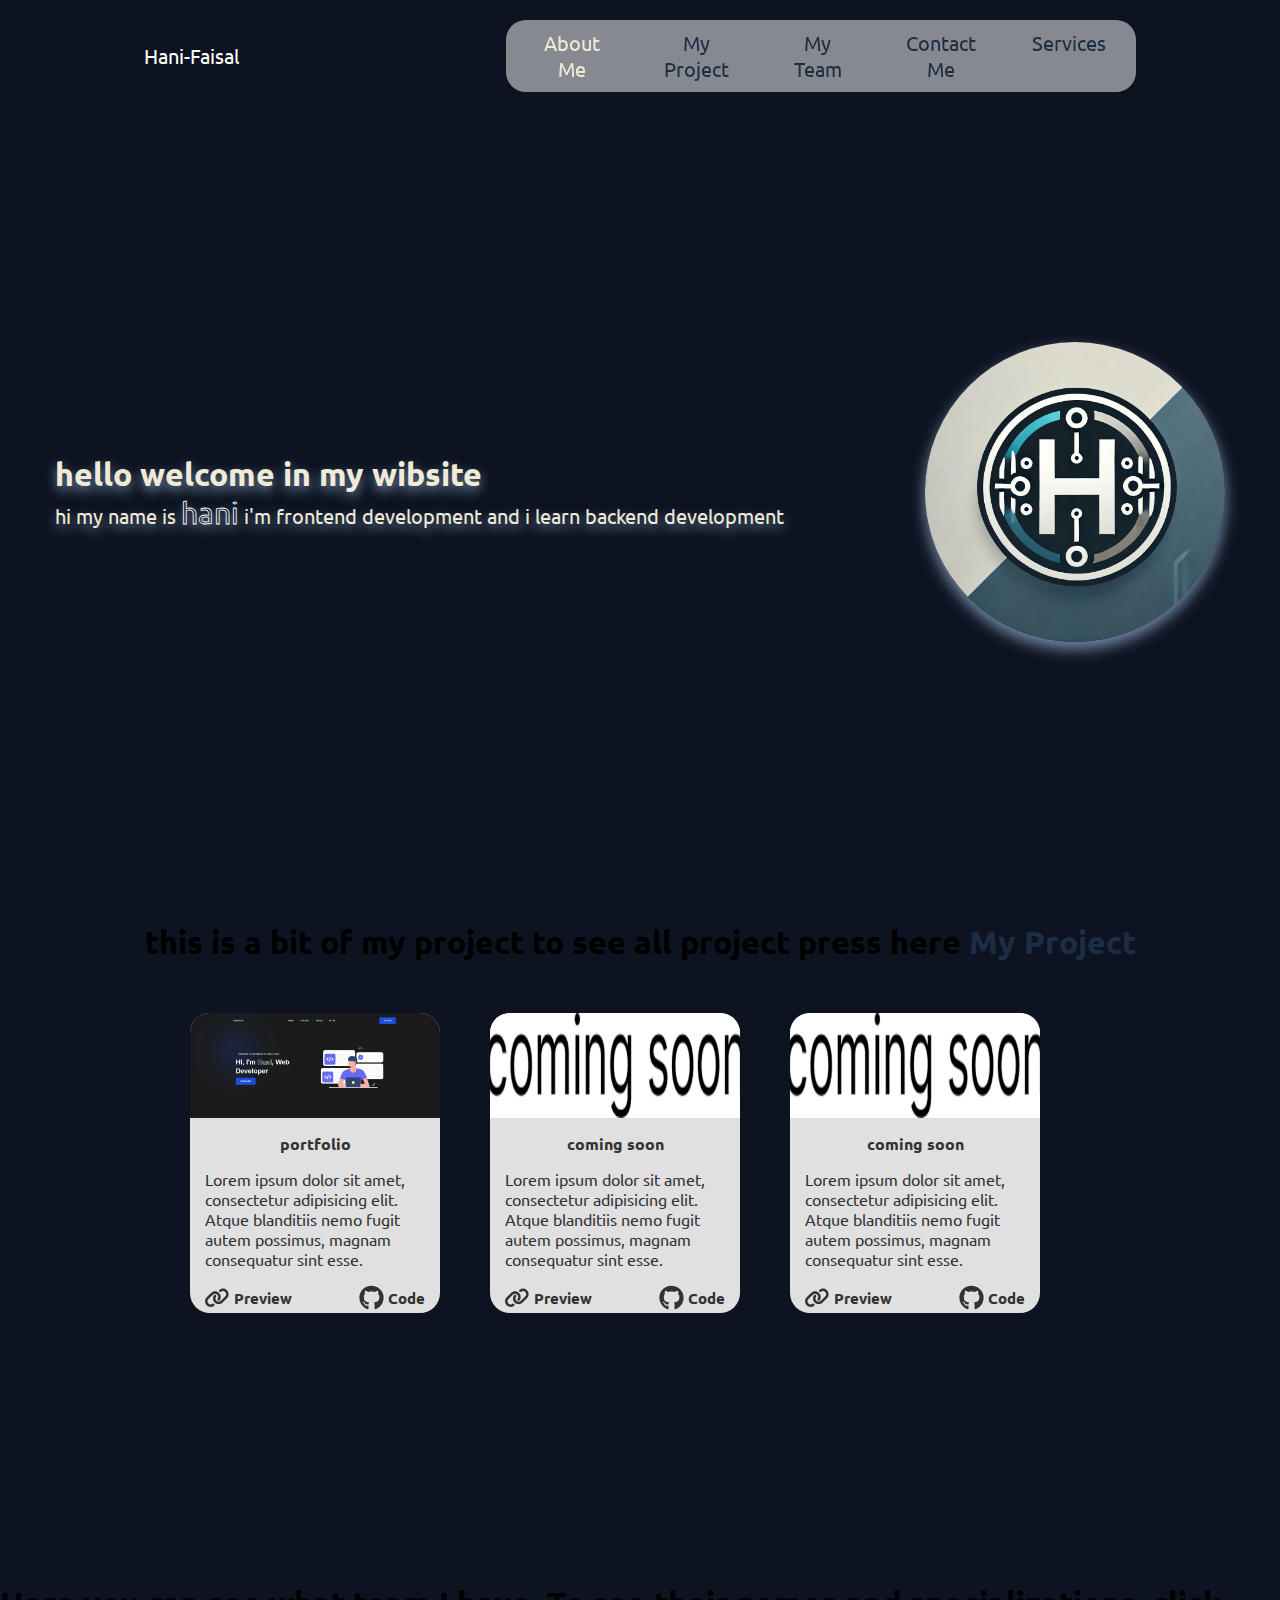
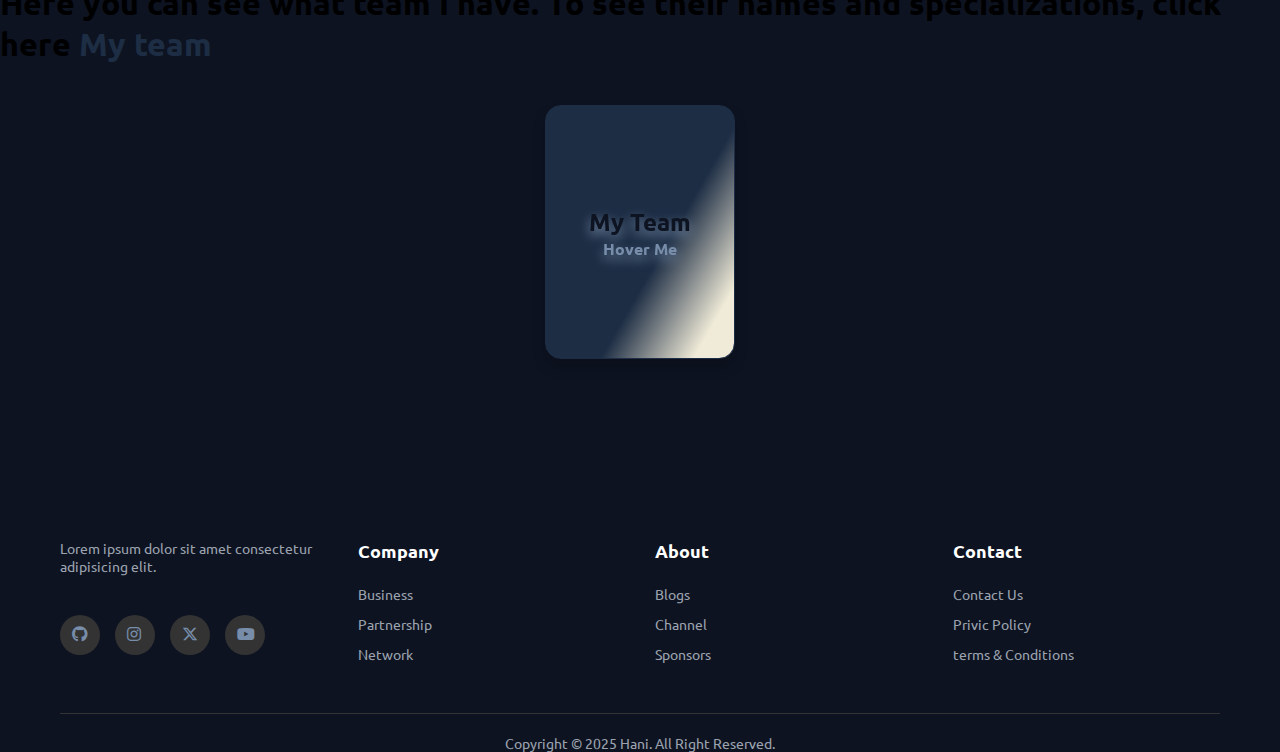
==== commit 7af78867: "fix card and add a line butween the lastes project and delete language button and API Respose and pr" ====
--- a/index.html
+++ b/index.html
@@ -21,12 +21,9 @@
                 <li><a href="/nav_transition/My_Team/index2.html">My Team</a></li>
                 <li><a href="/nav_transition/Contact/index3.html">Contact Me</a></li>
                 <li><a href="/nav_transition/Services,/index4.html">Services</a></li>
-                <li><button id="change-lang"><i class="fa-solid fa-language"></i></button></li>
             </ul>
         </nav>
     </header>
-    <h1>API Response:</h1>
-    <pre id="response">No data yet...</pre>
     <main>
         <article>
             <img src="img/DALL·E 2024-12-28 17.52.22 - A sleek and modern circular logo that combines the letter 'H' with a minimalistic design representing development or technology. The logo should have .webp"
@@ -149,8 +146,7 @@
 
     <main>
         <div class="My-team">
-            <h1>Here you can see what team I have. To see their names and specializations, click here <a
-                    href="/nav_transition/My_Team/index2.html">My team</a></h1>
+            <h1>Here you can see what team I have. To see their names and specializations, click here <a href="/nav_transition/My_Team/index2.html">My team</a></h1>
 
             <!-- card-1 -->
             <div class="flip-card">
--- a/style.css
+++ b/style.css
@@ -165,7 +165,7 @@
   transform: scale(1.02);
 }
 
-.card__img {
+.card__img img{
   width: 100%;
   height: 100%;
   object-fit: cover;
@@ -493,3 +493,4 @@
     font-size: 0.8rem;
     text-align: center;
 } */
+
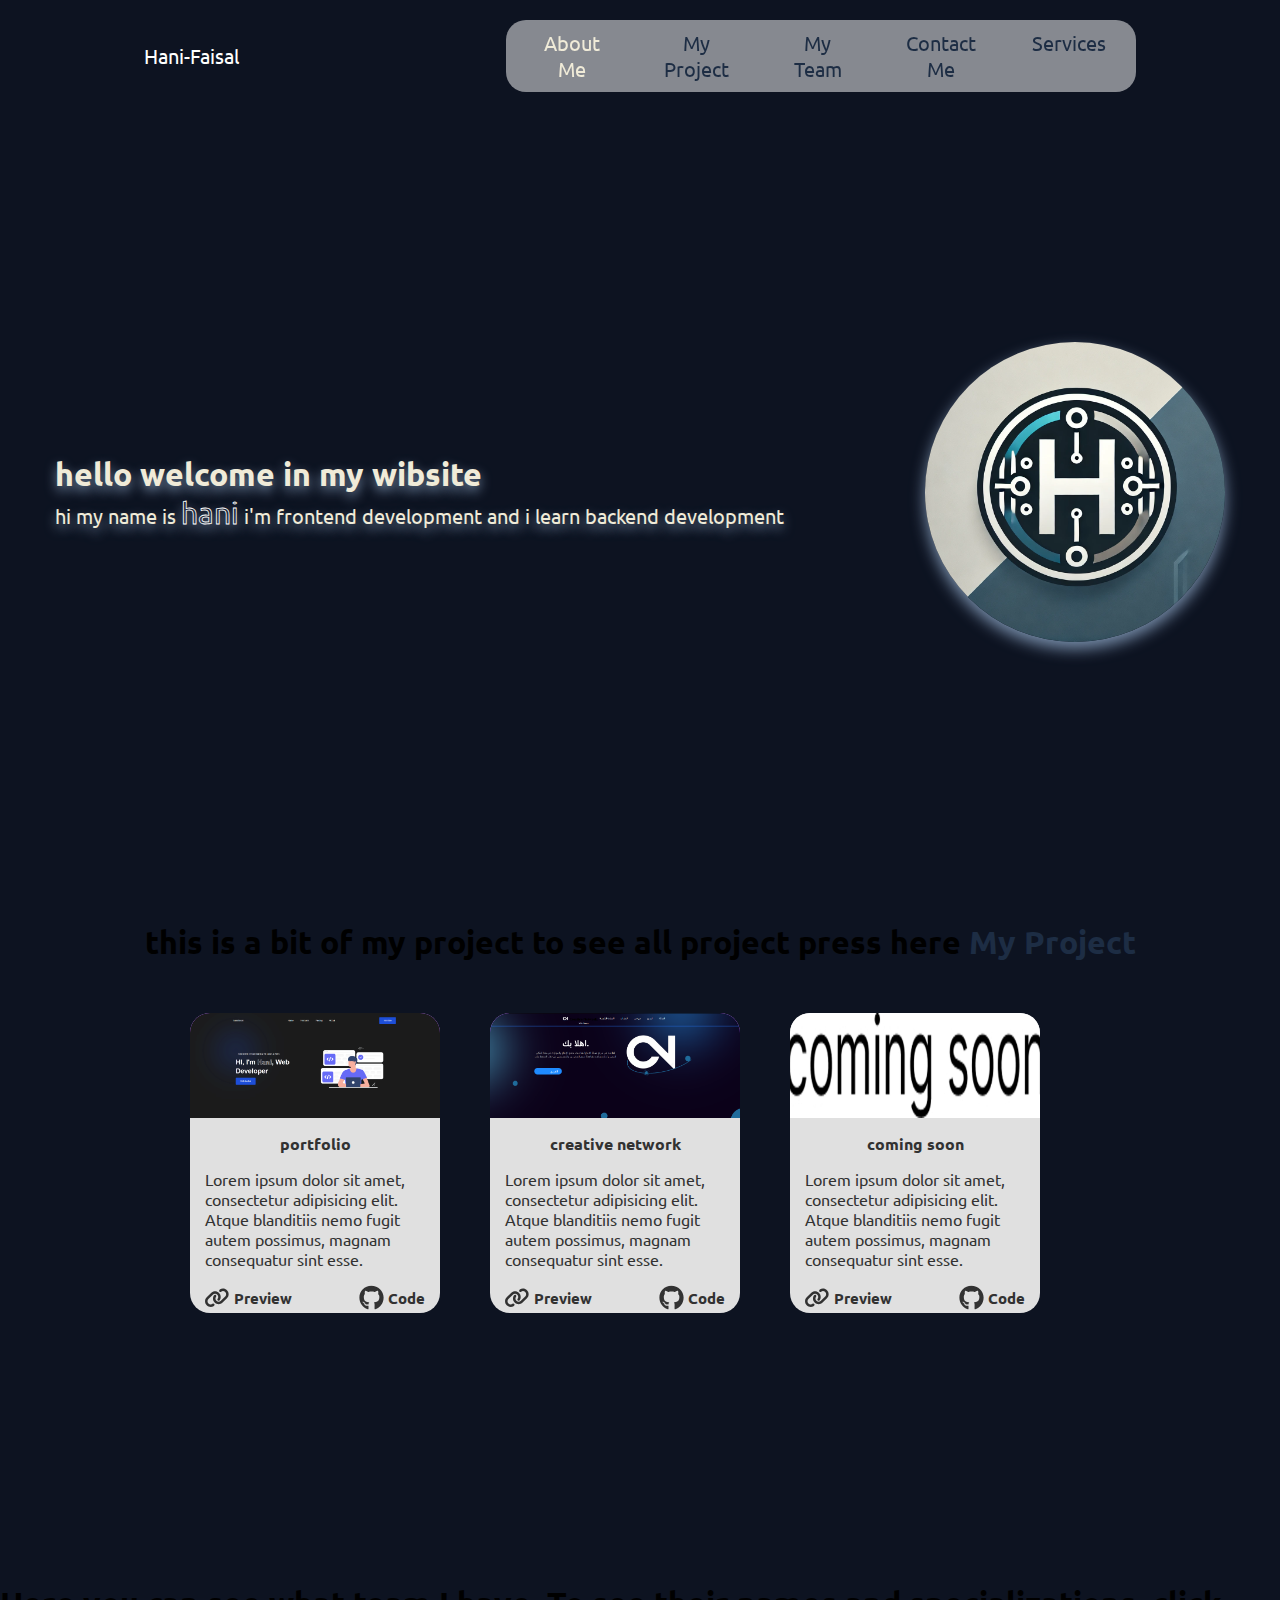
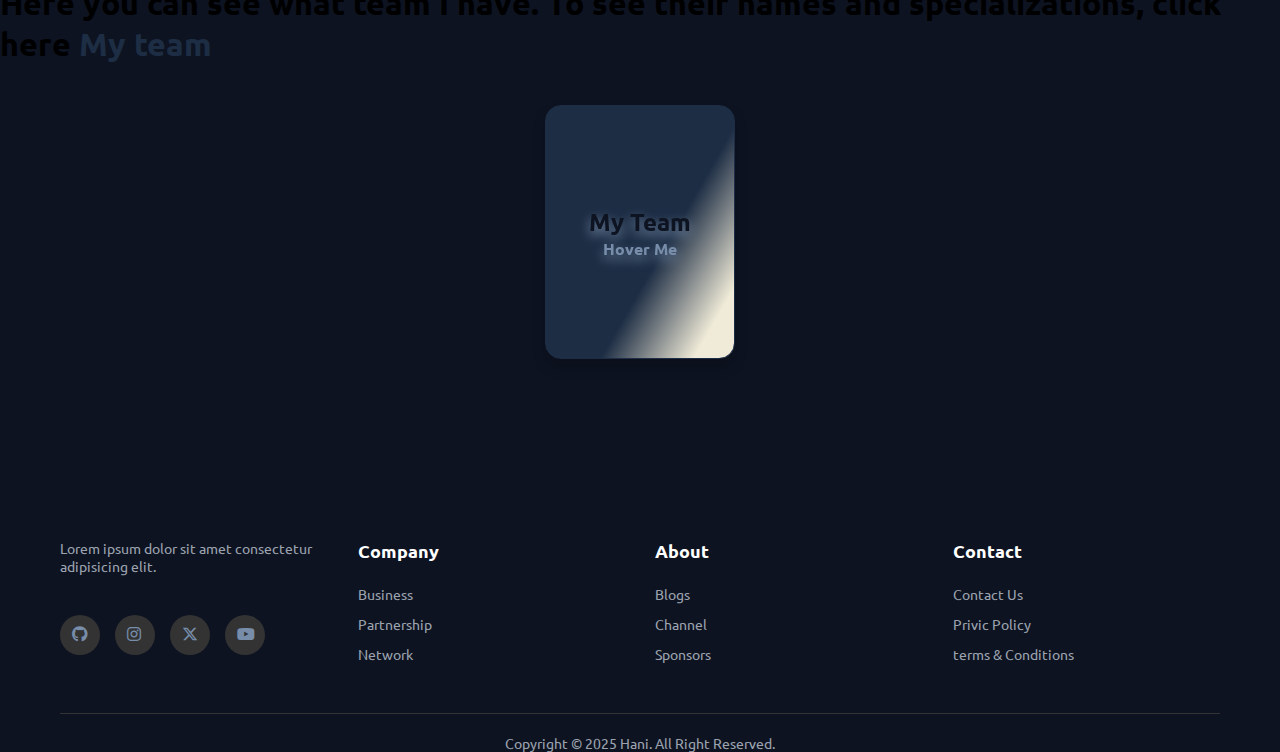
==== commit 46c87bc7: "add 1 project and fix a bit of problom" ====
--- a/index.html
+++ b/index.html
@@ -7,7 +7,7 @@
     <link rel="stylesheet" href="style.css">
     <link rel="stylesheet" href="fontawesome-free-6.7.1-web/css/all.css">
 
-    <title>Document</title>
+    <title>Sigma-boy</title>
 </head>
 
 <body>
@@ -46,7 +46,7 @@
             <!-- card-1 -->
             <div class="card-3">
                 <div class="card__img-3">
-                    <img src="img/Untitled_resized.jpg" alt="">
+                    <img src="img/Untitled_resized.jpg" alt="coming soon">
                 </div>
                 <div class="card__descr-wrapper-3">
                     <p class="card__title-3">
@@ -79,11 +79,11 @@
             <!-- card-2 -->
             <div class="card-3">
                 <div class="card__img-3">
-                    <img src="img/Untitled_resized.jpg" alt="">
+                    <img src="img/image copy.png" alt="project 2">
                 </div>
                 <div class="card__descr-wrapper-3">
                     <p class="card__title-3">
-                        coming soon
+                        creative network
                     </p>
                     <p class="card__descr-3">
                         Lorem ipsum dolor sit amet, consectetur adipisicing elit. Atque blanditiis nemo fugit autem
@@ -103,7 +103,7 @@
                                     d="M165.9 397.4c0 2-2.3 3.6-5.2 3.6-3.3.3-5.6-1.3-5.6-3.6 0-2 2.3-3.6 5.2-3.6 3-.3 5.6 1.3 5.6 3.6zm-31.1-4.5c-.7 2 1.3 4.3 4.3 4.9 2.6 1 5.6 0 6.2-2s-1.3-4.3-4.3-5.2c-2.6-.7-5.5.3-6.2 2.3zm44.2-1.7c-2.9.7-4.9 2.6-4.6 4.9.3 2 2.9 3.3 5.9 2.6 2.9-.7 4.9-2.6 4.6-4.6-.3-1.9-3-3.2-5.9-2.9zM244.8 8C106.1 8 0 113.3 0 252c0 110.9 69.8 205.8 169.5 239.2 12.8 2.3 17.3-5.6 17.3-12.1 0-6.2-.3-40.4-.3-61.4 0 0-70 15-84.7-29.8 0 0-11.4-29.1-27.8-36.6 0 0-22.9-15.7 1.6-15.4 0 0 24.9 2 38.6 25.8 21.9 38.6 58.6 27.5 72.9 20.9 2.3-16 8.8-27.1 16-33.7-55.9-6.2-112.3-14.3-112.3-110.5 0-27.5 7.6-41.3 23.6-58.9-2.6-6.5-11.1-33.3 2.6-67.9 20.9-6.5 69 27 69 27 20-5.6 41.5-8.5 62.8-8.5s42.8 2.9 62.8 8.5c0 0 48.1-33.6 69-27 13.7 34.7 5.2 61.4 2.6 67.9 16 17.7 25.8 31.5 25.8 58.9 0 96.5-58.9 104.2-114.8 110.5 9.2 7.9 17 22.9 17 46.4 0 33.7-.3 75.4-.3 83.6 0 6.5 4.6 14.4 17.3 12.1C428.2 457.8 496 362.9 496 252 496 113.3 383.5 8 244.8 8zM97.2 352.9c-1.3 1-1 3.3.7 5.2 1.6 1.6 3.9 2.3 5.2 1 1.3-1 1-3.3-.7-5.2-1.6-1.6-3.9-2.3-5.2-1zm-10.8-8.1c-.7 1.3.3 2.9 2.3 3.9 1.6 1 3.6.7 4.3-.7.7-1.3-.3-2.9-2.3-3.9-2-.6-3.6-.3-4.3.7zm32.4 35.6c-1.6 1.3-1 4.3 1.3 6.2 2.3 2.3 5.2 2.6 6.5 1 1.3-1.3.7-4.3-1.3-6.2-2.2-2.3-5.2-2.6-6.5-1zm-11.4-14.7c-1.6 1-1.6 3.6 0 5.9 1.6 2.3 4.3 3.3 5.6 2.3 1.6-1.3 1.6-3.9 0-6.2-1.4-2.3-4-3.3-5.6-2z">
                                 </path>
                             </svg>
-                            <a class="link" href="#">Code</a>
+                            <a class="link" href="https://github.com/laboud/web-dream1">Code</a>
                         </div>
                     </div>
                 </div>
@@ -112,7 +112,7 @@
             <!-- card-3 -->
             <div class="card-3">
                 <div class="card__img-3">
-                    <img src="img/image1.png" alt="">
+                    <img src="img/project 1.png" alt="project 1">
                 </div>
                 <div class="card__descr-wrapper-3">
                     <p class="card__title-3">
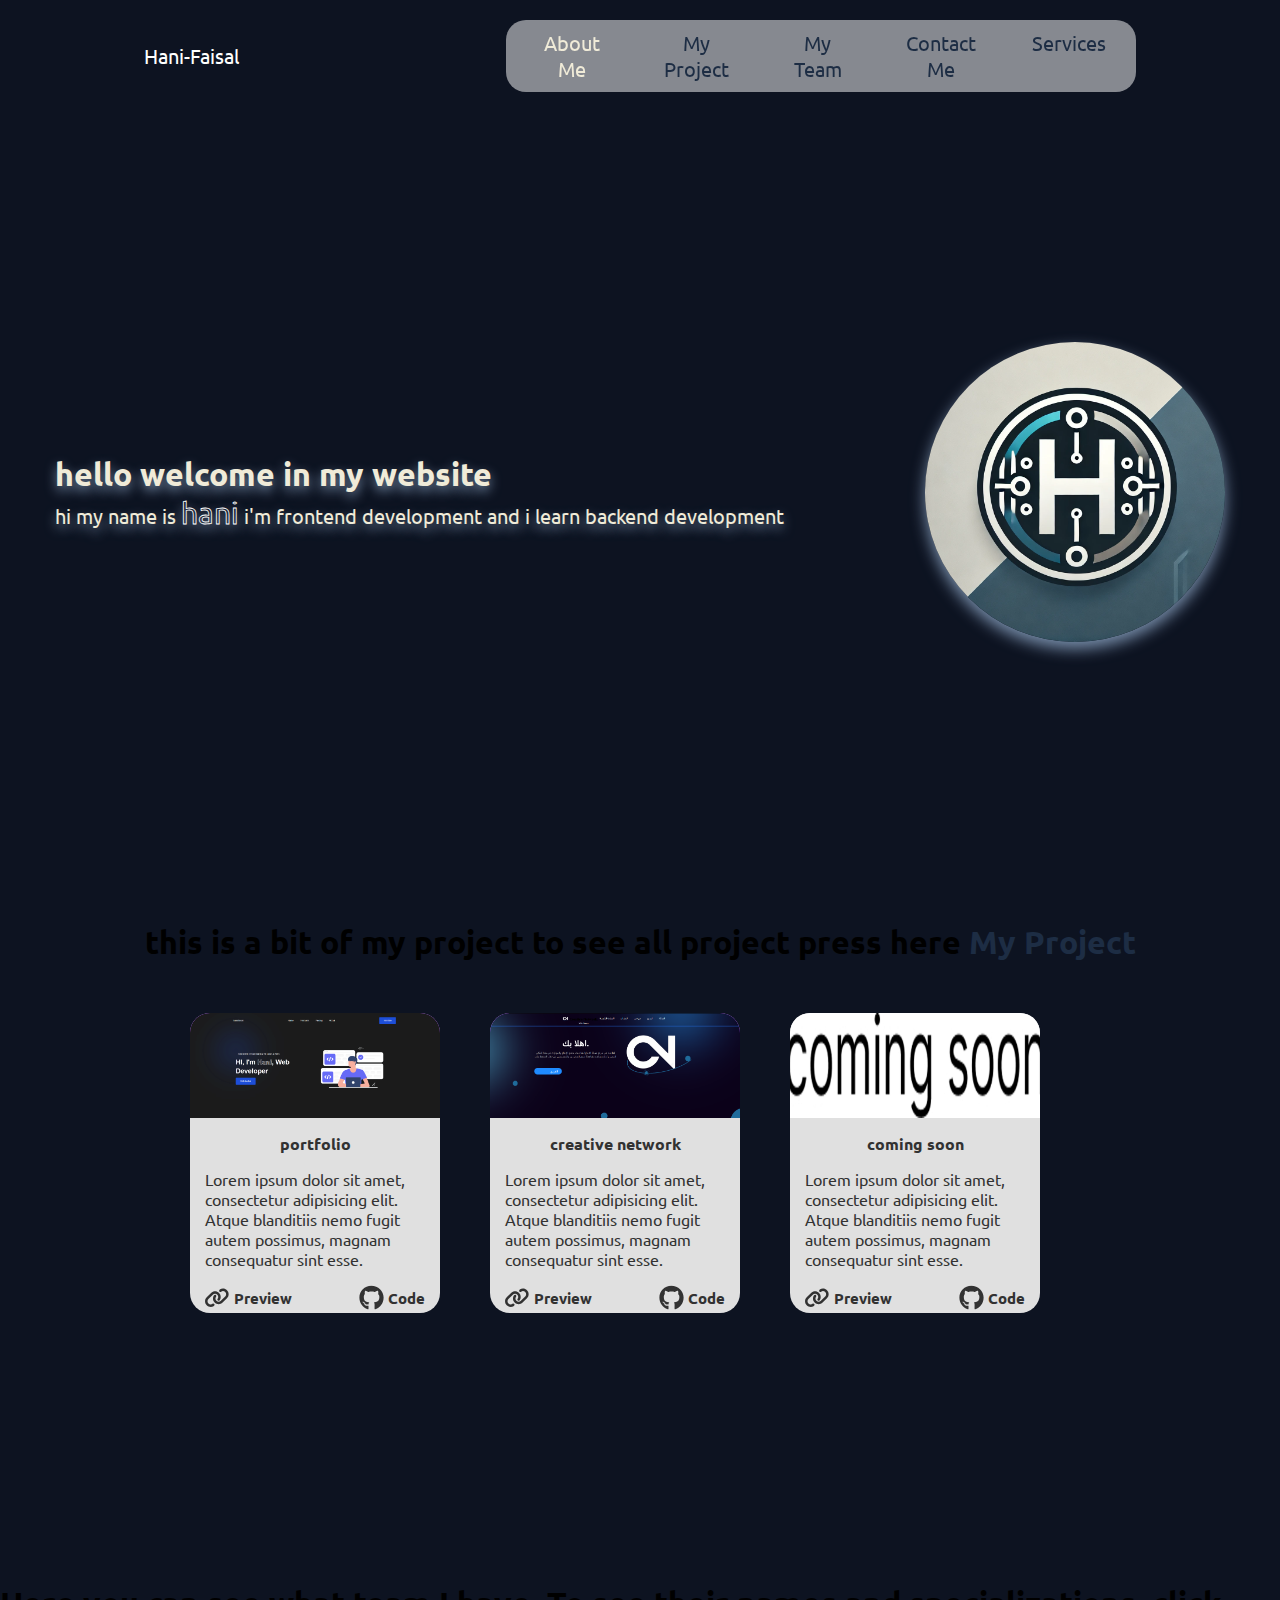
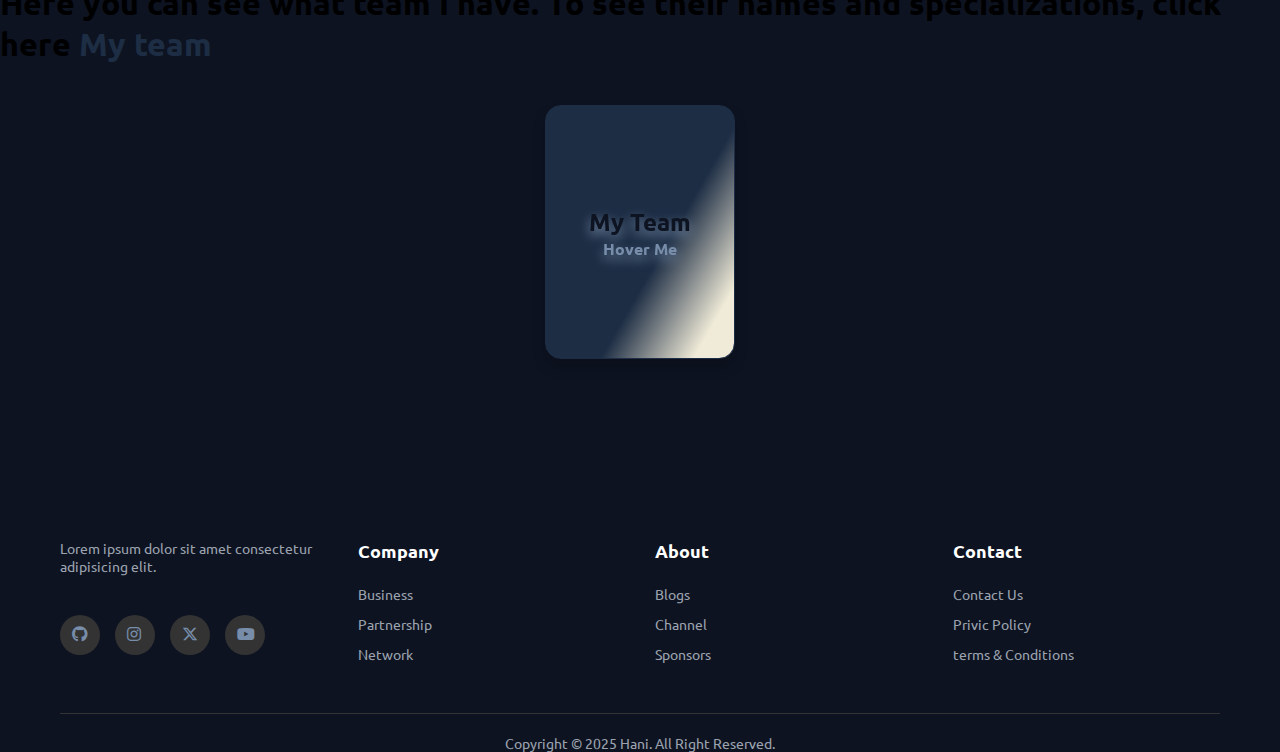
==== commit 1f3b9ddd: "?" ====
--- a/index.html
+++ b/index.html
@@ -29,7 +29,7 @@
             <img src="img/DALL·E 2024-12-28 17.52.22 - A sleek and modern circular logo that combines the letter 'H' with a minimalistic design representing development or technology. The logo should have .webp"
                 alt="" class="my-logo">
             <div class="text">
-                <h1 id="title">hello welcome in my wibsite</h1>
+                <h1 id="title">hello welcome in my website</h1>
                 <p id="content"> hi my name is <span>hani</span> i'm frontend development and i learn backend
                     development</p>
             </div>
@@ -95,7 +95,7 @@
                             <svg xmlns="http://www.w3.org/2000/svg" viewBox="0 0 640 512" class="svg">&lt;<path
                                     d="M562.8 267.7c56.5-56.5 56.5-148 0-204.5c-50-50-128.8-56.5-186.3-15.4l-1.6 1.1c-14.4 10.3-17.7 30.3-7.4 44.6s30.3 17.7 44.6 7.4l1.6-1.1c32.1-22.9 76-19.3 103.8 8.6c31.5 31.5 31.5 82.5 0 114L405.3 334.8c-31.5 31.5-82.5 31.5-114 0c-27.9-27.9-31.5-71.8-8.6-103.8l1.1-1.6c10.3-14.4 6.9-34.4-7.4-44.6s-34.4-6.9-44.6 7.4l-1.1 1.6C189.5 251.2 196 330 246 380c56.5 56.5 148 56.5 204.5 0L562.8 267.7zM43.2 244.3c-56.5 56.5-56.5 148 0 204.5c50 50 128.8 56.5 186.3 15.4l1.6-1.1c14.4-10.3 17.7-30.3 7.4-44.6s-30.3-17.7-44.6-7.4l-1.6 1.1c-32.1 22.9-76 19.3-103.8-8.6C57 372 57 321 88.5 289.5L200.7 177.2c31.5-31.5 82.5-31.5 114 0c27.9 27.9 31.5 71.8 8.6 103.9l-1.1 1.6c-10.3 14.4-6.9 34.4 7.4 44.6s34.4 6.9 44.6-7.4l1.1-1.6C416.5 260.8 410 182 360 132c-56.5-56.5-148-56.5-204.5 0L43.2 244.3z">
                                 </path></svg>
-                            <a class="link" href="#">Preview</a>
+                            <a class="link" href="https://laboud.github.io/web-dream1/">Preview</a>
                         </div>
                         <div>
                             <svg xmlns="http://www.w3.org/2000/svg" viewBox="0 0 496 512" class="svg">
